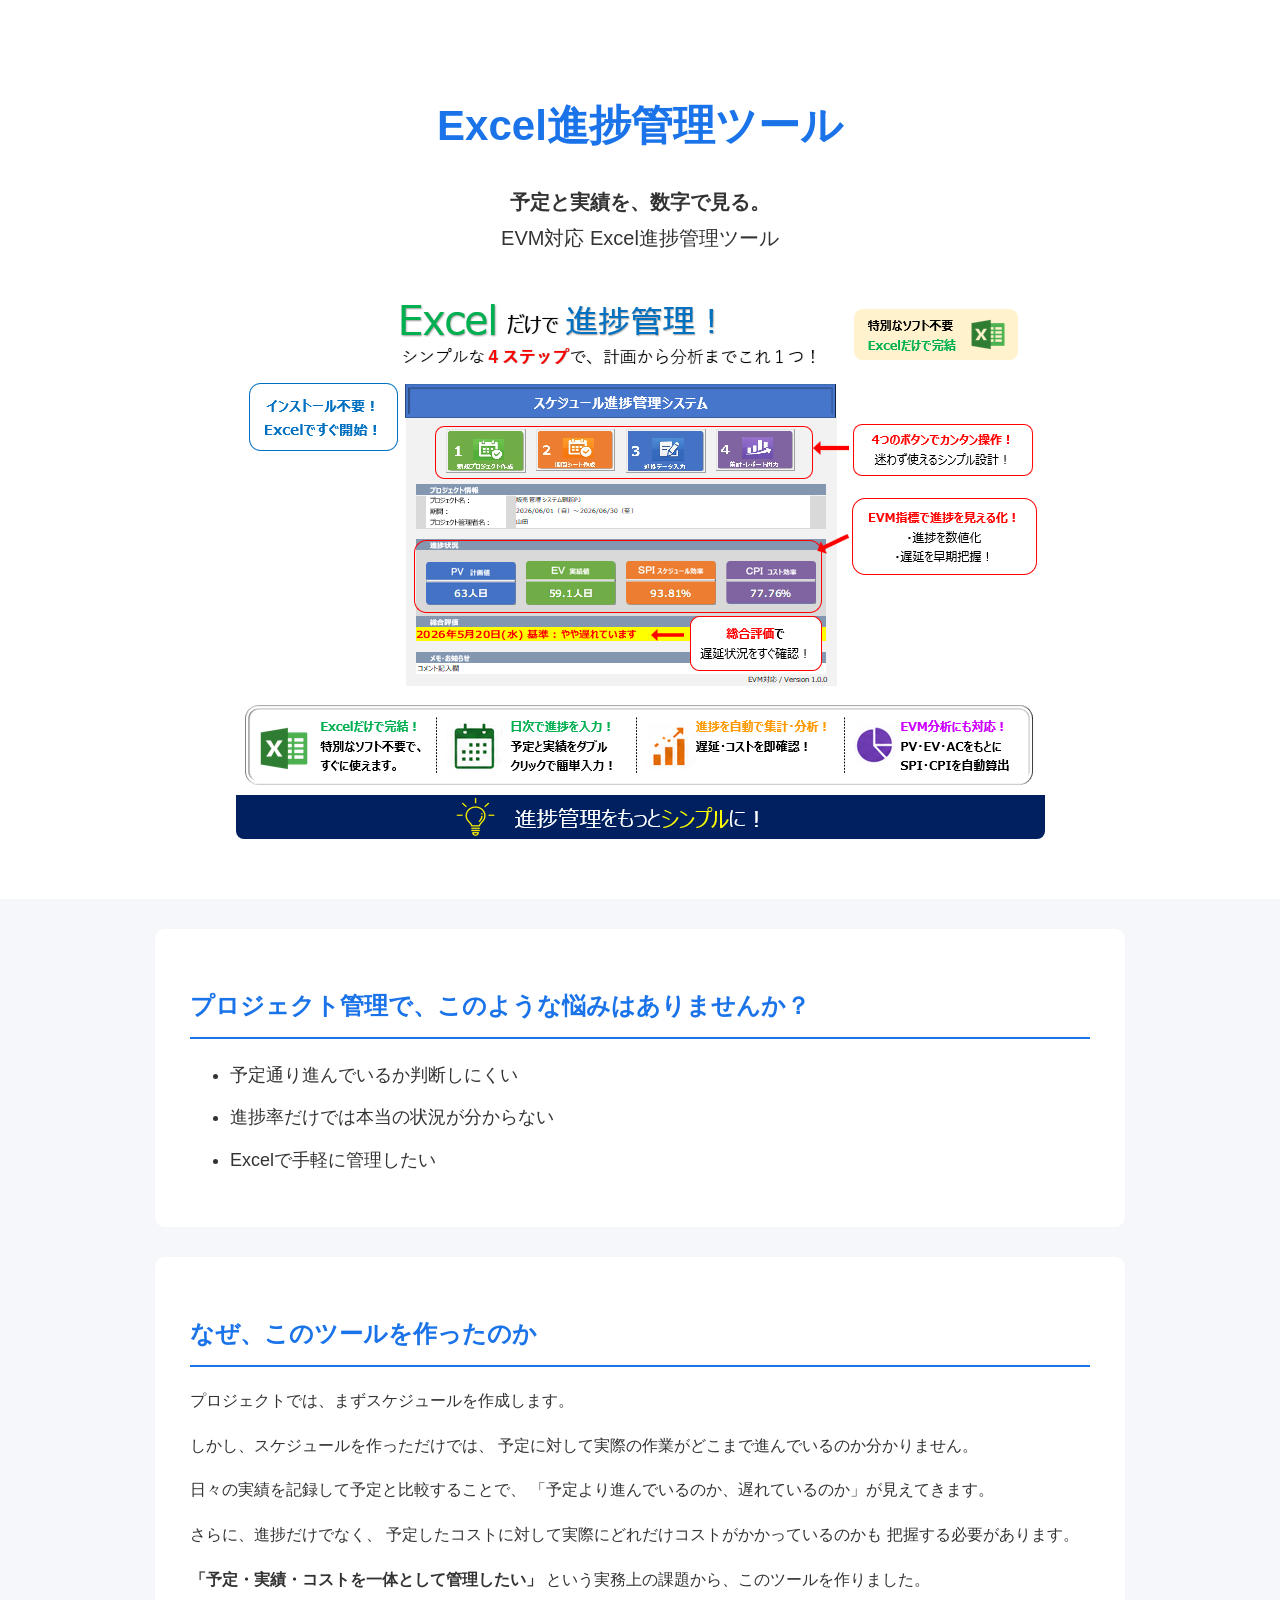
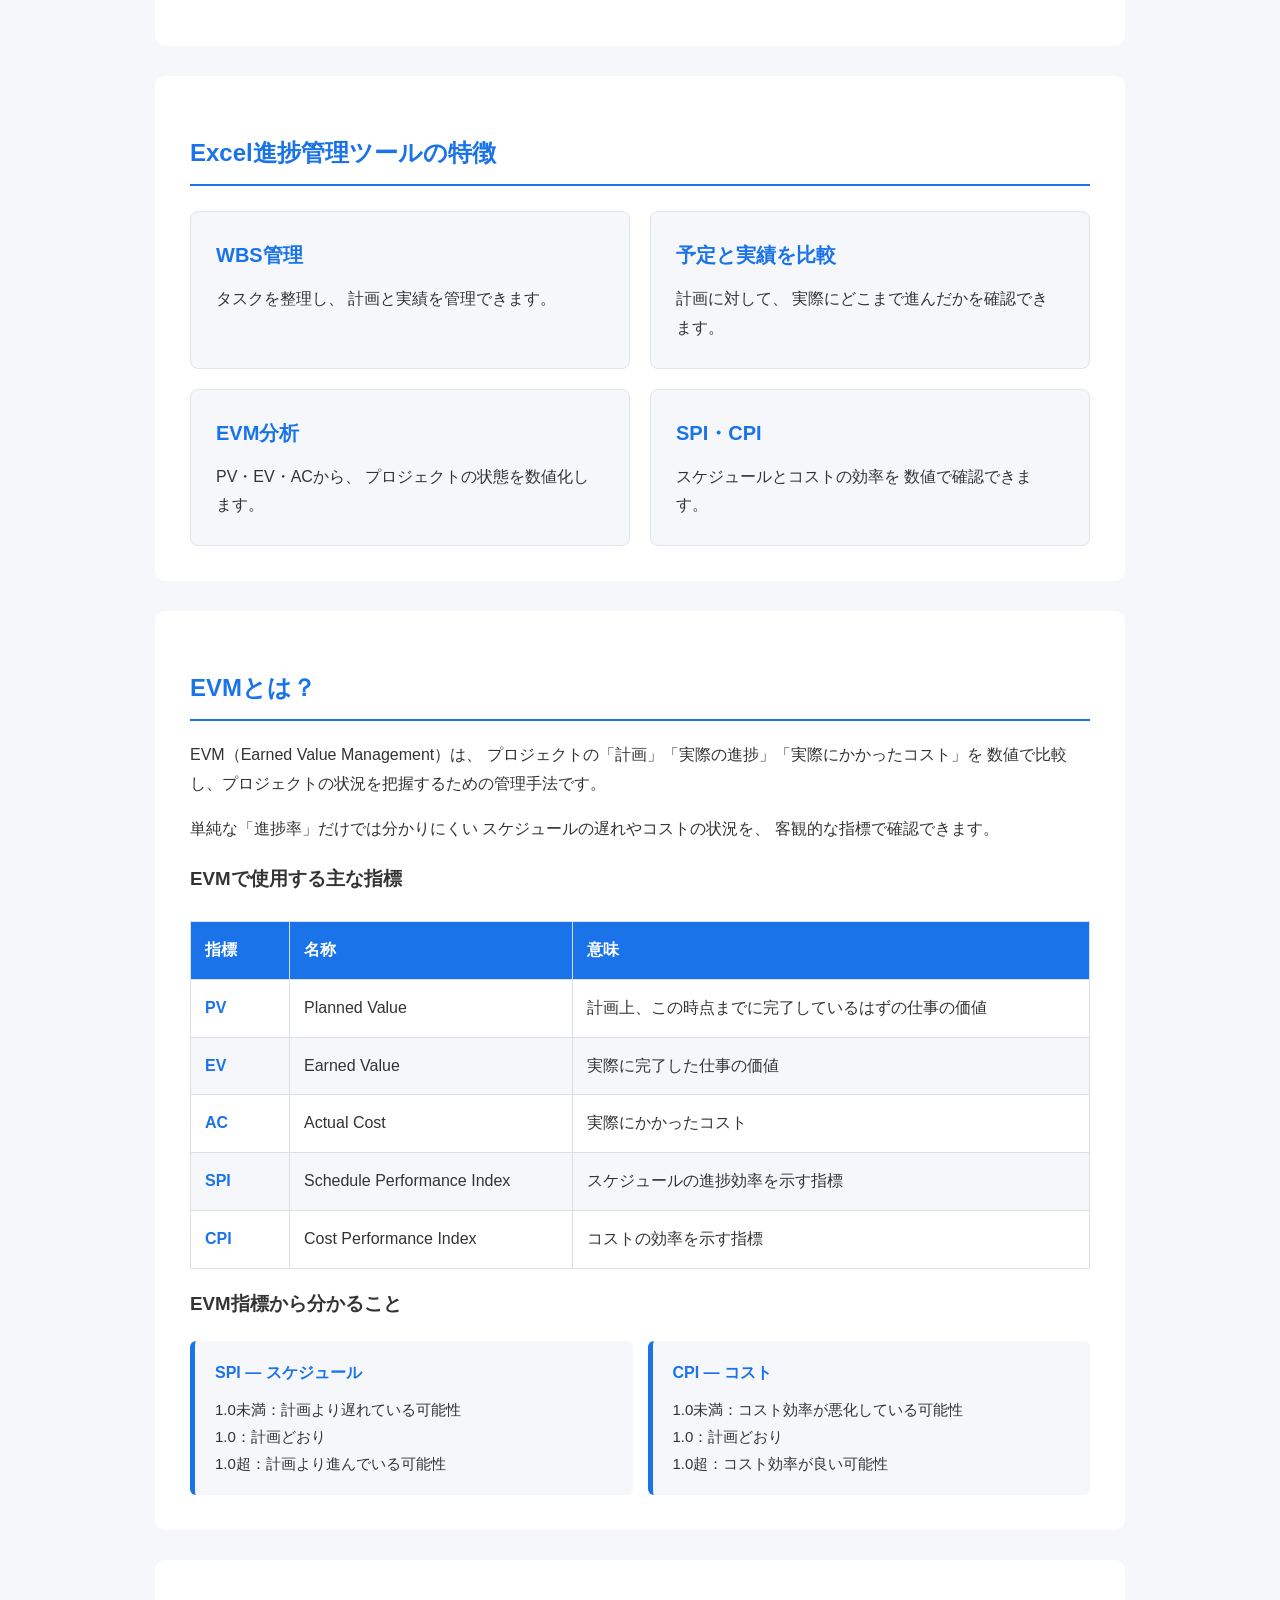
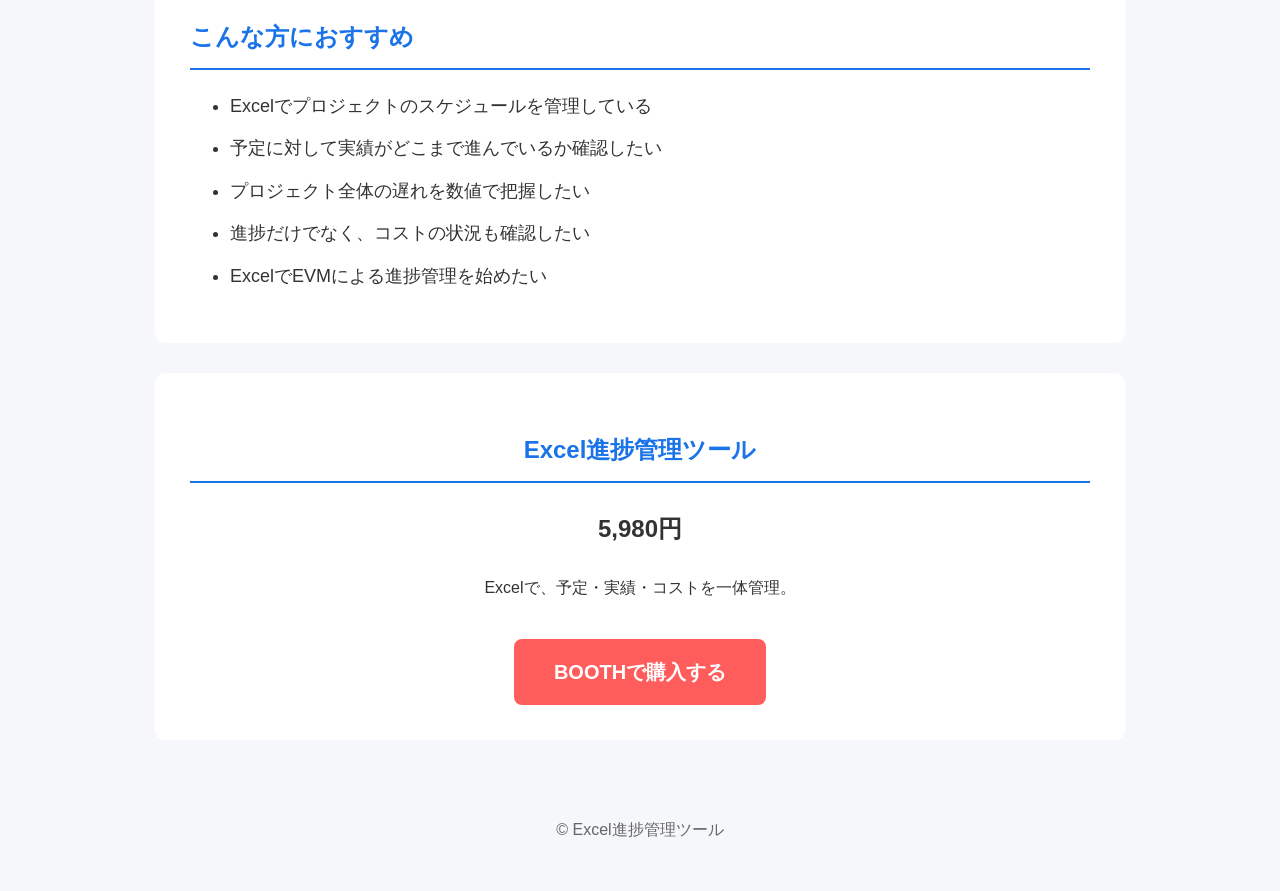
==== index.html @ 30d58d51 "販売ページの構成とデザインを整理" ====
<!DOCTYPE html>
<html lang="ja">

<head>
    <meta charset="UTF-8">
    <meta name="viewport" content="width=device-width, initial-scale=1.0">

    <title>
        Excel進捗管理ツール｜EVM対応スケジュール管理システム
    </title>

    <meta name="description" content="Excelで予定・実績・コストを管理できるEVM対応の進捗管理ツール。WBS、PV、EV、AC、SPI、CPIでプロジェクトの進捗とコストを数値化します。">


    <link rel="stylesheet" href="css/style.css">
</head>


<body>

    <header>
        <h1>Excel進捗管理ツール</h1>

        <p>
            <strong>予定と実績を、数字で見る。</strong><br>
            EVM対応 Excel進捗管理ツール
        </p>


        <img src="images/main.png" alt="Excel進捗管理ツールの画面">
    </header>


    <section>

        <h2>プロジェクト管理で、このような悩みはありませんか？</h2>

        <ul>
            <li>予定通り進んでいるか判断しにくい</li>
            <li>進捗率だけでは本当の状況が分からない</li>
            <li>Excelで手軽に管理したい</li>
        </ul>

    </section>

    <section>
        <h2>なぜ、このツールを作ったのか</h2>

        <p>
            プロジェクトでは、まずスケジュールを作成します。
        </p>

        <p>
            しかし、スケジュールを作っただけでは、
            予定に対して実際の作業がどこまで進んでいるのか分かりません。
        </p>

        <p>
            日々の実績を記録して予定と比較することで、
            「予定より進んでいるのか、遅れているのか」が見えてきます。
        </p>

        <p>
            さらに、進捗だけでなく、
            予定したコストに対して実際にどれだけコストがかかっているのかも
            把握する必要があります。
        </p>

        <p>
            <strong>
                「予定・実績・コストを一体として管理したい」
            </strong>
            という実務上の課題から、このツールを作りました。
        </p>
    </section>

    <section>

        <h2>Excel進捗管理ツールの特徴</h2>

        <div class="feature-cards">



            <div class="feature-card">
                <h3>WBS管理</h3>
                <p>
                    タスクを整理し、
                    計画と実績を管理できます。
                </p>
            </div>

            <div class="feature-card">
                <h3>予定と実績を比較</h3>
                <p>
                    計画に対して、
                    実際にどこまで進んだかを確認できます。
                </p>
            </div>

            <div class="feature-card">
                <h3>EVM分析</h3>
                <p>
                    PV・EV・ACから、
                    プロジェクトの状態を数値化します。
                </p>
            </div>

            <div class="feature-card">
                <h3>SPI・CPI</h3>
                <p>
                    スケジュールとコストの効率を
                    数値で確認できます。
                </p>
            </div>

        </div>

    </section>


    <section>

        <h2>EVMとは？</h2>

        <p>
            EVM（Earned Value Management）は、
            プロジェクトの「計画」「実際の進捗」「実際にかかったコスト」を
            数値で比較し、プロジェクトの状況を把握するための管理手法です。
        </p>

        <p>
            単純な「進捗率」だけでは分かりにくい
            スケジュールの遅れやコストの状況を、
            客観的な指標で確認できます。
        </p>


        <h3>EVMで使用する主な指標</h3>

        <table class="evm-table">

            <thead>
                <tr>
                    <th>指標</th>
                    <th>名称</th>
                    <th>意味</th>
                </tr>
            </thead>

            <tbody>

                <tr>
                    <td>PV</td>
                    <td>Planned Value</td>
                    <td>
                        計画上、この時点までに完了しているはずの仕事の価値
                    </td>
                </tr>

                <tr>
                    <td>EV</td>
                    <td>Earned Value</td>
                    <td>
                        実際に完了した仕事の価値
                    </td>
                </tr>

                <tr>
                    <td>AC</td>
                    <td>Actual Cost</td>
                    <td>
                        実際にかかったコスト
                    </td>
                </tr>

                <tr>
                    <td>SPI</td>
                    <td>Schedule Performance Index</td>
                    <td>
                        スケジュールの進捗効率を示す指標
                    </td>
                </tr>

                <tr>
                    <td>CPI</td>
                    <td>Cost Performance Index</td>
                    <td>
                        コストの効率を示す指標
                    </td>
                </tr>

            </tbody>

        </table>


        <h3>EVM指標から分かること</h3>

        <div class="evm-guide">

            <div class="evm-guide-item">
                <h4>SPI ― スケジュール</h4>
                <p>
                    1.0未満：計画より遅れている可能性<br>
                    1.0：計画どおり<br>
                    1.0超：計画より進んでいる可能性
                </p>
            </div>

            <div class="evm-guide-item">
                <h4>CPI ― コスト</h4>
                <p>
                    1.0未満：コスト効率が悪化している可能性<br>
                    1.0：計画どおり<br>
                    1.0超：コスト効率が良い可能性
                </p>
            </div>

        </div>



    </section>

    <section>
        <h2>こんな方におすすめ</h2>

        <ul>
            <li>Excelでプロジェクトのスケジュールを管理している</li>
            <li>予定に対して実績がどこまで進んでいるか確認したい</li>
            <li>プロジェクト全体の遅れを数値で把握したい</li>
            <li>進捗だけでなく、コストの状況も確認したい</li>
            <li>ExcelでEVMによる進捗管理を始めたい</li>
        </ul>
    </section>


    <section class="purchase">

        <h2>Excel進捗管理ツール</h2>

        <p class="price">
            5,980円
        </p>

        <p>
            Excelで、予定・実績・コストを一体管理。
        </p>

        <a href="https://booth.pm/ja/items/8526920" target="_blank" rel="noopener noreferrer" class="booth-button">
            BOOTHで購入する
        </a>

    </section>

    <footer>

        <p>
            © Excel進捗管理ツール
        </p>

    </footer>


</body>

</html>
---- css/style.css ----
body {
    font-family: "Meiryo", "Yu Gothic", sans-serif;
    line-height: 1.8;
    margin: 0;
    background-color: #f5f7fb;
    color: #333;
}


/* ヘッダー */
header {
    text-align: center;
    background-color: white;
    padding: 60px 20px;
    margin-bottom: 30px;
}


header h1 {
    font-size: 42px;
    color: #1a73e8;
    margin-bottom: 20px;
}


header p {
    font-size: 20px;
}


/* 各セクション */
section {
    background-color: white;
    max-width: 900px;
    margin: 30px auto;
    padding: 35px;
    border-radius: 10px;
}


/* 見出し */
h2 {
    color: #1a73e8;
    border-bottom: 2px solid #1a73e8;
    padding-bottom: 10px;
}


/* リスト */
li {
    margin-bottom: 10px;
    font-size: 18px;
}


/* フッター */
footer {
    text-align: center;
    padding: 30px;
    color: #666;
}


/* 購入エリア */

.purchase {
    text-align: center;
}


.price {
    font-size: 24px;
    font-weight: bold;
}


.booth-button {

    display: inline-block;

    margin-top: 20px;

    padding: 15px 40px;

    background-color: #ff5c5c;

    color: white;

    text-decoration: none;

    border-radius: 8px;

    font-size: 20px;

    font-weight: bold;

}


.booth-button:hover {

    opacity: 0.8;

}

/* 商品メイン画像 */
header img {
    display: block;
    max-width: 100%;
    height: auto;
    margin: 30px auto 0;
    border-radius: 8px;
}

/* 特徴カード */

.feature-cards {
    display: grid;
    grid-template-columns: repeat(2, 1fr);
    gap: 20px;
    margin-top: 25px;
}

.feature-card {
    background-color: #f5f7fb;
    padding: 25px;
    border-radius: 8px;
    border: 1px solid #e0e5ed;
}

.feature-card h3 {
    color: #1a73e8;
    margin-top: 0;
    margin-bottom: 12px;
    font-size: 20px;
}

.feature-card p {
    margin: 0;
    font-size: 16px;
}


/* スマートフォン対応 */

@media (max-width: 600px) {

    .feature-cards {
        grid-template-columns: 1fr;
    }

}

/* EVM指標表 */

.evm-table {
    width: 100%;
    border-collapse: collapse;
    margin-top: 25px;
    font-size: 16px;
}

.evm-table th,
.evm-table td {
    border: 1px solid #d9dee7;
    padding: 14px;
    text-align: left;
}

.evm-table th {
    background-color: #1a73e8;
    color: white;
    font-weight: bold;
}

.evm-table td:first-child {
    font-weight: bold;
    color: #1a73e8;
    width: 70px;
}

.evm-table tr:nth-child(even) {
    background-color: #f5f7fb;
}


/* スマートフォン対応 */

@media (max-width: 600px) {

    .evm-table {
        font-size: 14px;
    }

    .evm-table th,
    .evm-table td {
        padding: 10px;
    }

}

/* EVM指標の判断ガイド */

.evm-guide {
    display: grid;
    grid-template-columns: repeat(2, 1fr);
    gap: 15px;
    margin-top: 20px;
}

.evm-guide-item {
    background-color: #f5f7fb;
    border-left: 5px solid #1a73e8;
    padding: 18px 20px;
    border-radius: 6px;
}

.evm-guide-item h4 {
    margin-top: 0;
    margin-bottom: 8px;
    color: #1a73e8;
}

.evm-guide-item p {
    margin: 0;
    font-size: 15px;
}


/* スマートフォン対応 */

@media (max-width: 600px) {

    .evm-guide {
        grid-template-columns: 1fr;
    }

}
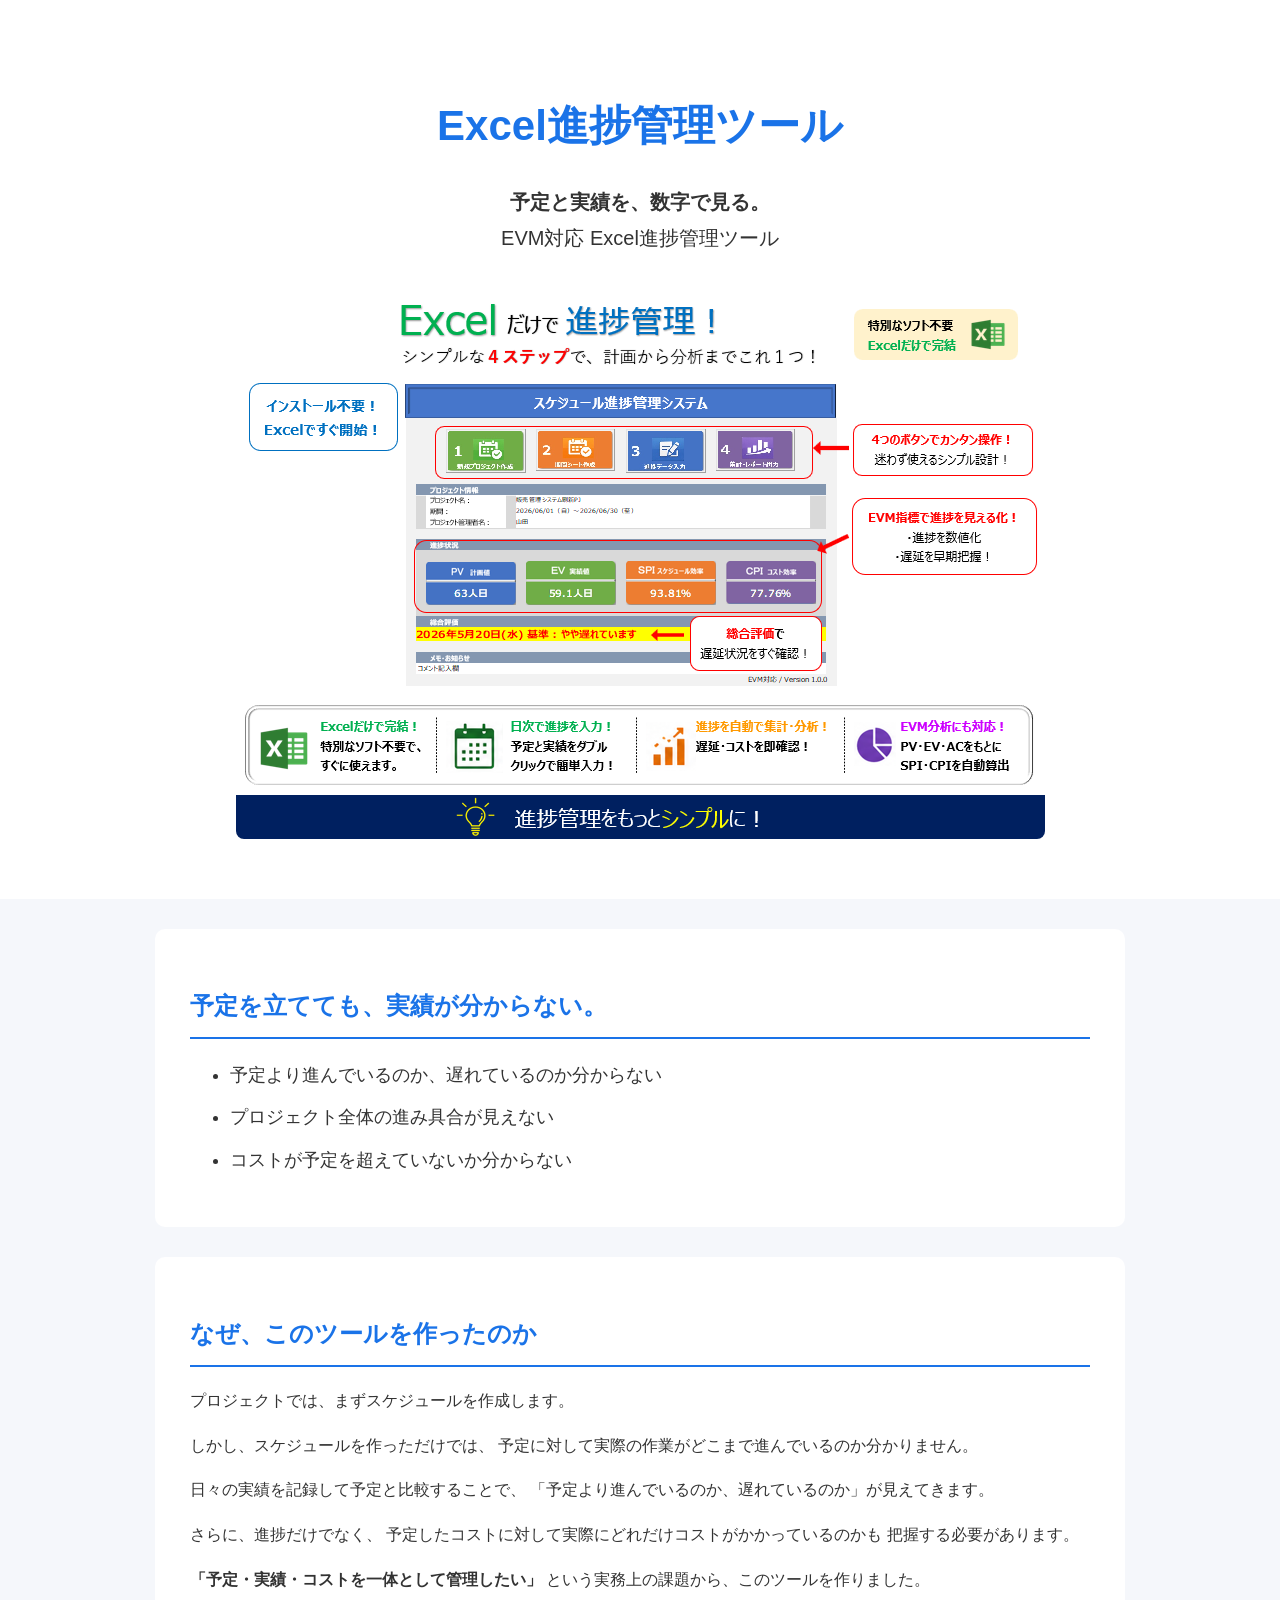
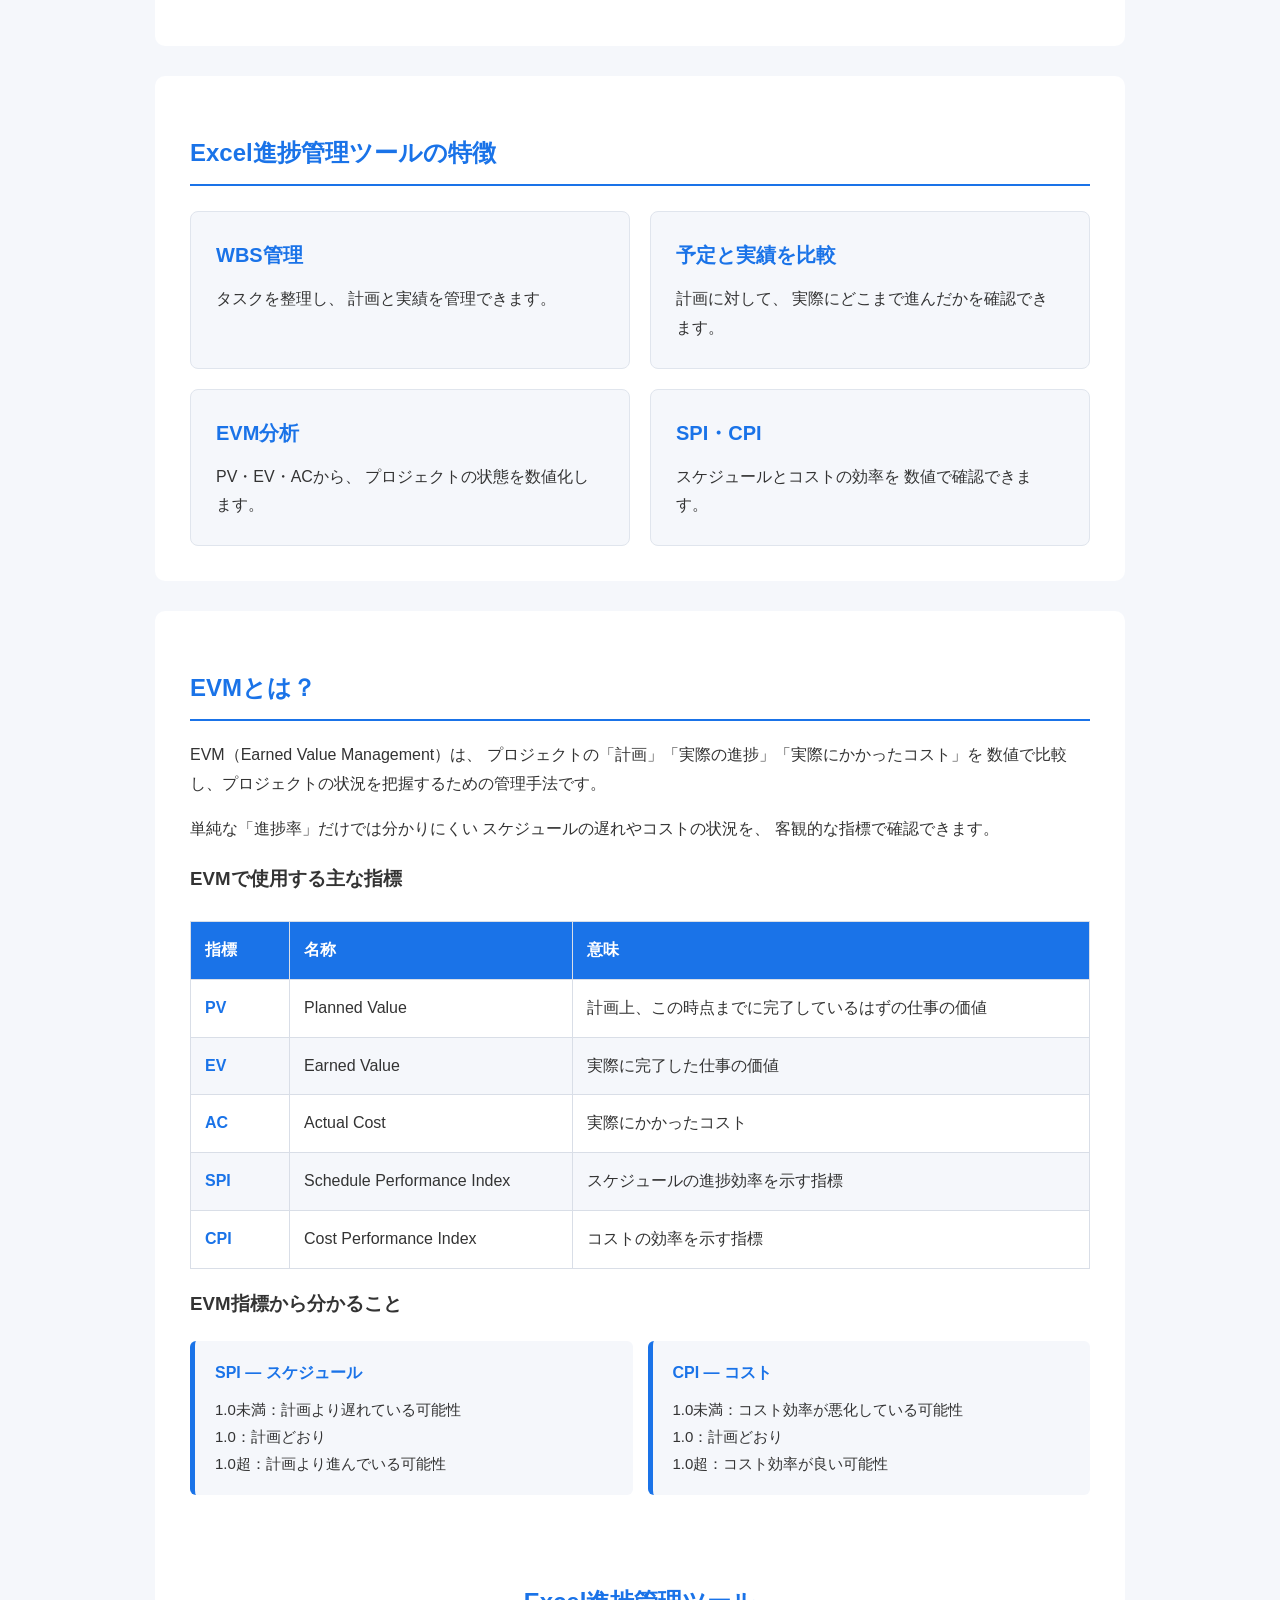
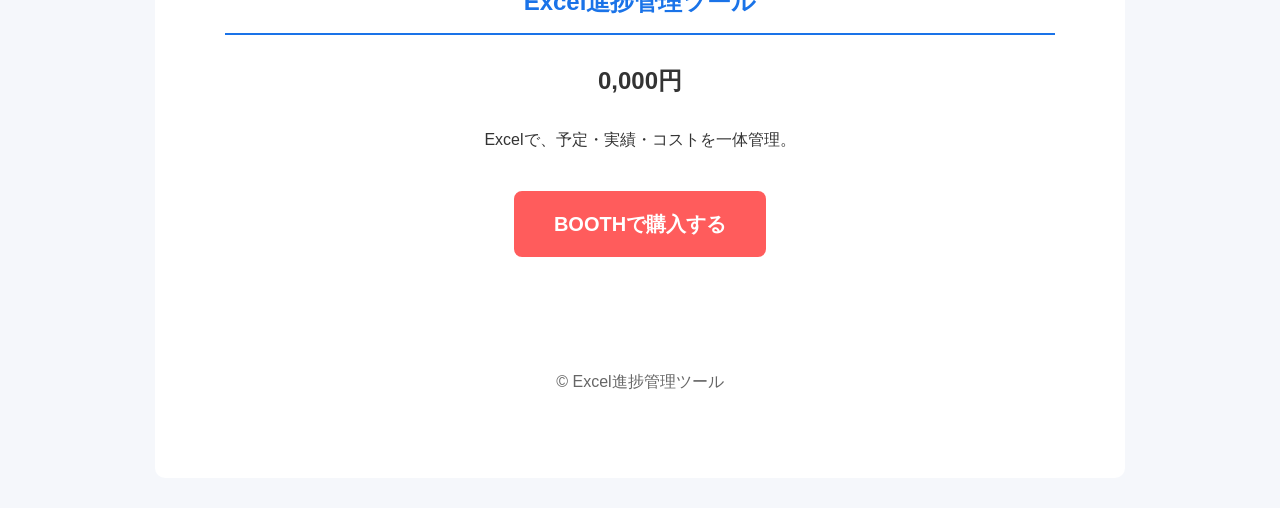
==== commit 73f033bc: "販売ページの訴求内容を整理" ====
--- a/index.html
+++ b/index.html
@@ -33,13 +33,13 @@
 
     <section>
 
-        <h2>プロジェクト管理で、このような悩みはありませんか？</h2>
-
-        <ul>
-            <li>予定通り進んでいるか判断しにくい</li>
-            <li>進捗率だけでは本当の状況が分からない</li>
-            <li>Excelで手軽に管理したい</li>
-        </ul>
+    <h2>予定を立てても、実績が分からない。</h2>
+
+    <ul>
+        <li>予定より進んでいるのか、遅れているのか分からない</li>
+        <li>プロジェクト全体の進み具合が見えない</li>
+        <li>コストが予定を超えていないか分からない</li>
+    </ul>        
 
     </section>
 
@@ -220,28 +220,12 @@
         </div>
 
 
-
-    </section>
-
-    <section>
-        <h2>こんな方におすすめ</h2>
-
-        <ul>
-            <li>Excelでプロジェクトのスケジュールを管理している</li>
-            <li>予定に対して実績がどこまで進んでいるか確認したい</li>
-            <li>プロジェクト全体の遅れを数値で把握したい</li>
-            <li>進捗だけでなく、コストの状況も確認したい</li>
-            <li>ExcelでEVMによる進捗管理を始めたい</li>
-        </ul>
-    </section>
-
-
     <section class="purchase">
 
         <h2>Excel進捗管理ツール</h2>
 
         <p class="price">
-            5,980円
+            0,000円
         </p>
 
         <p>
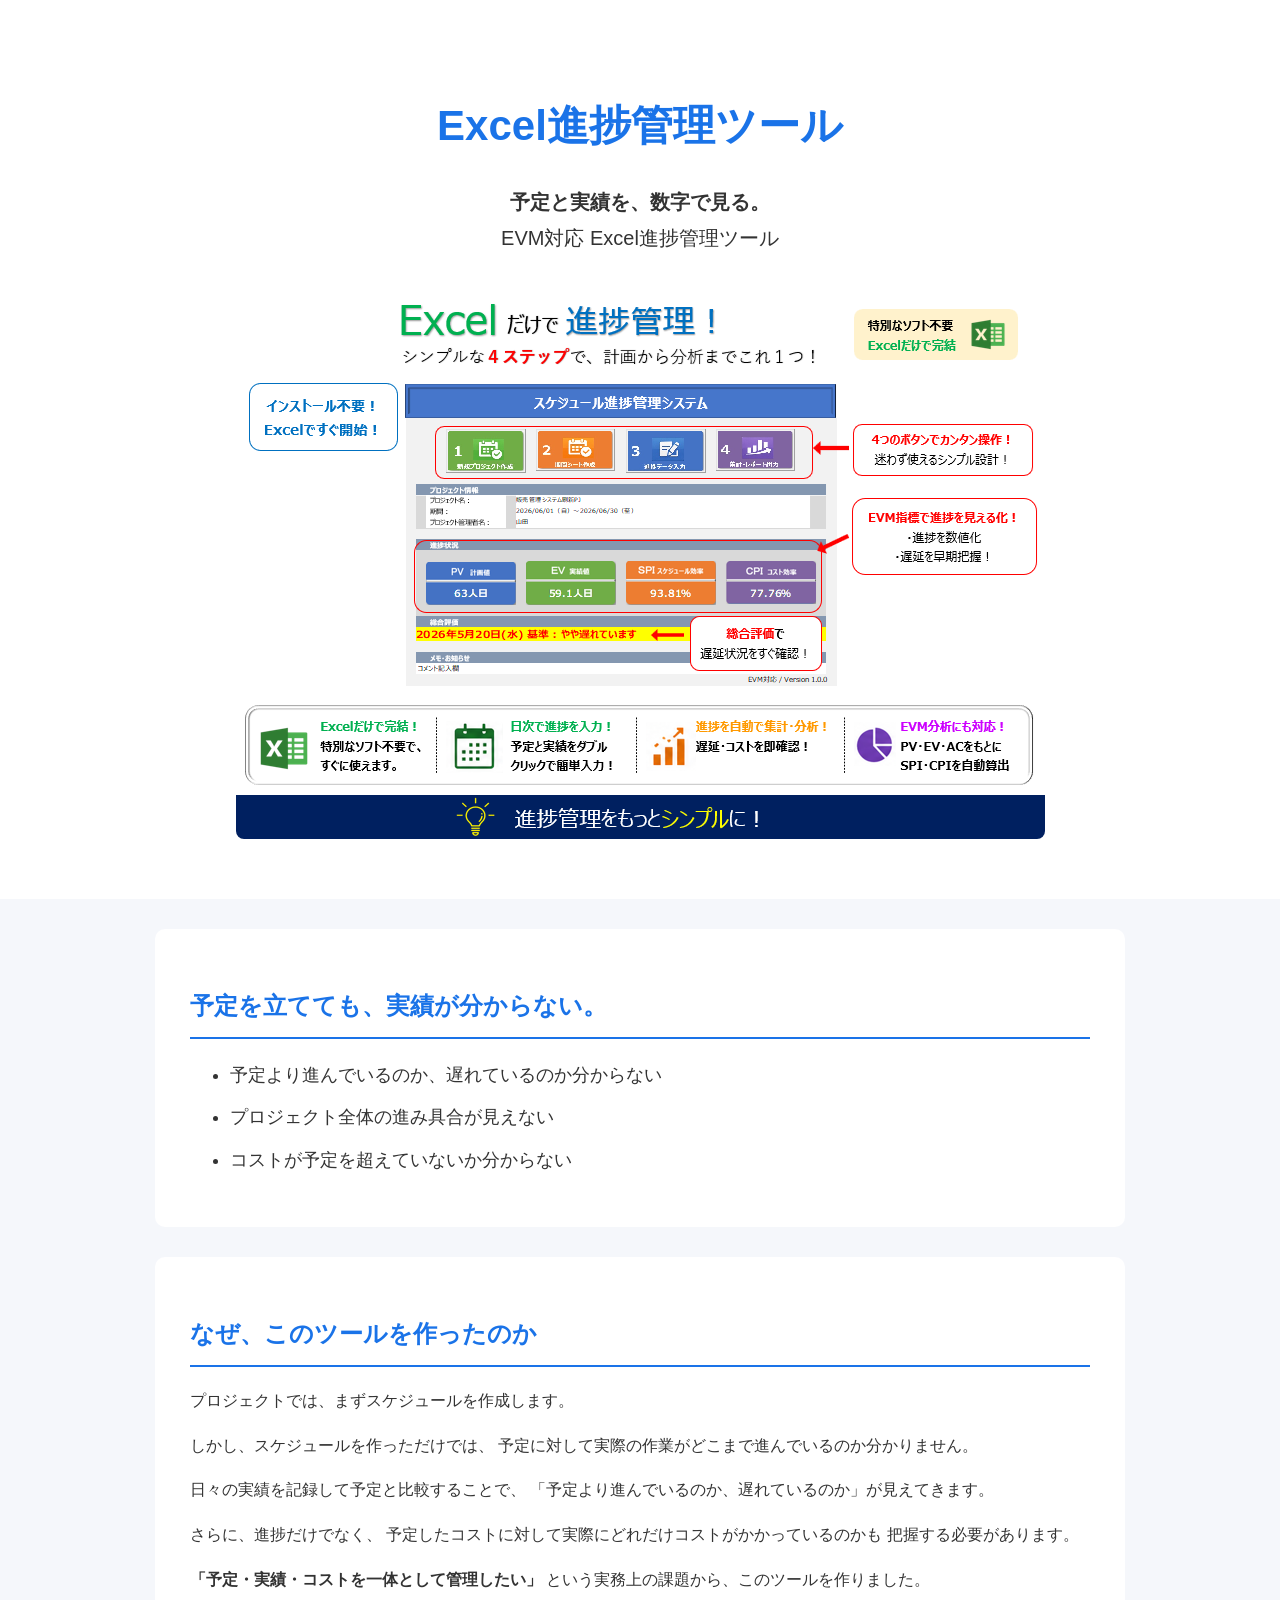
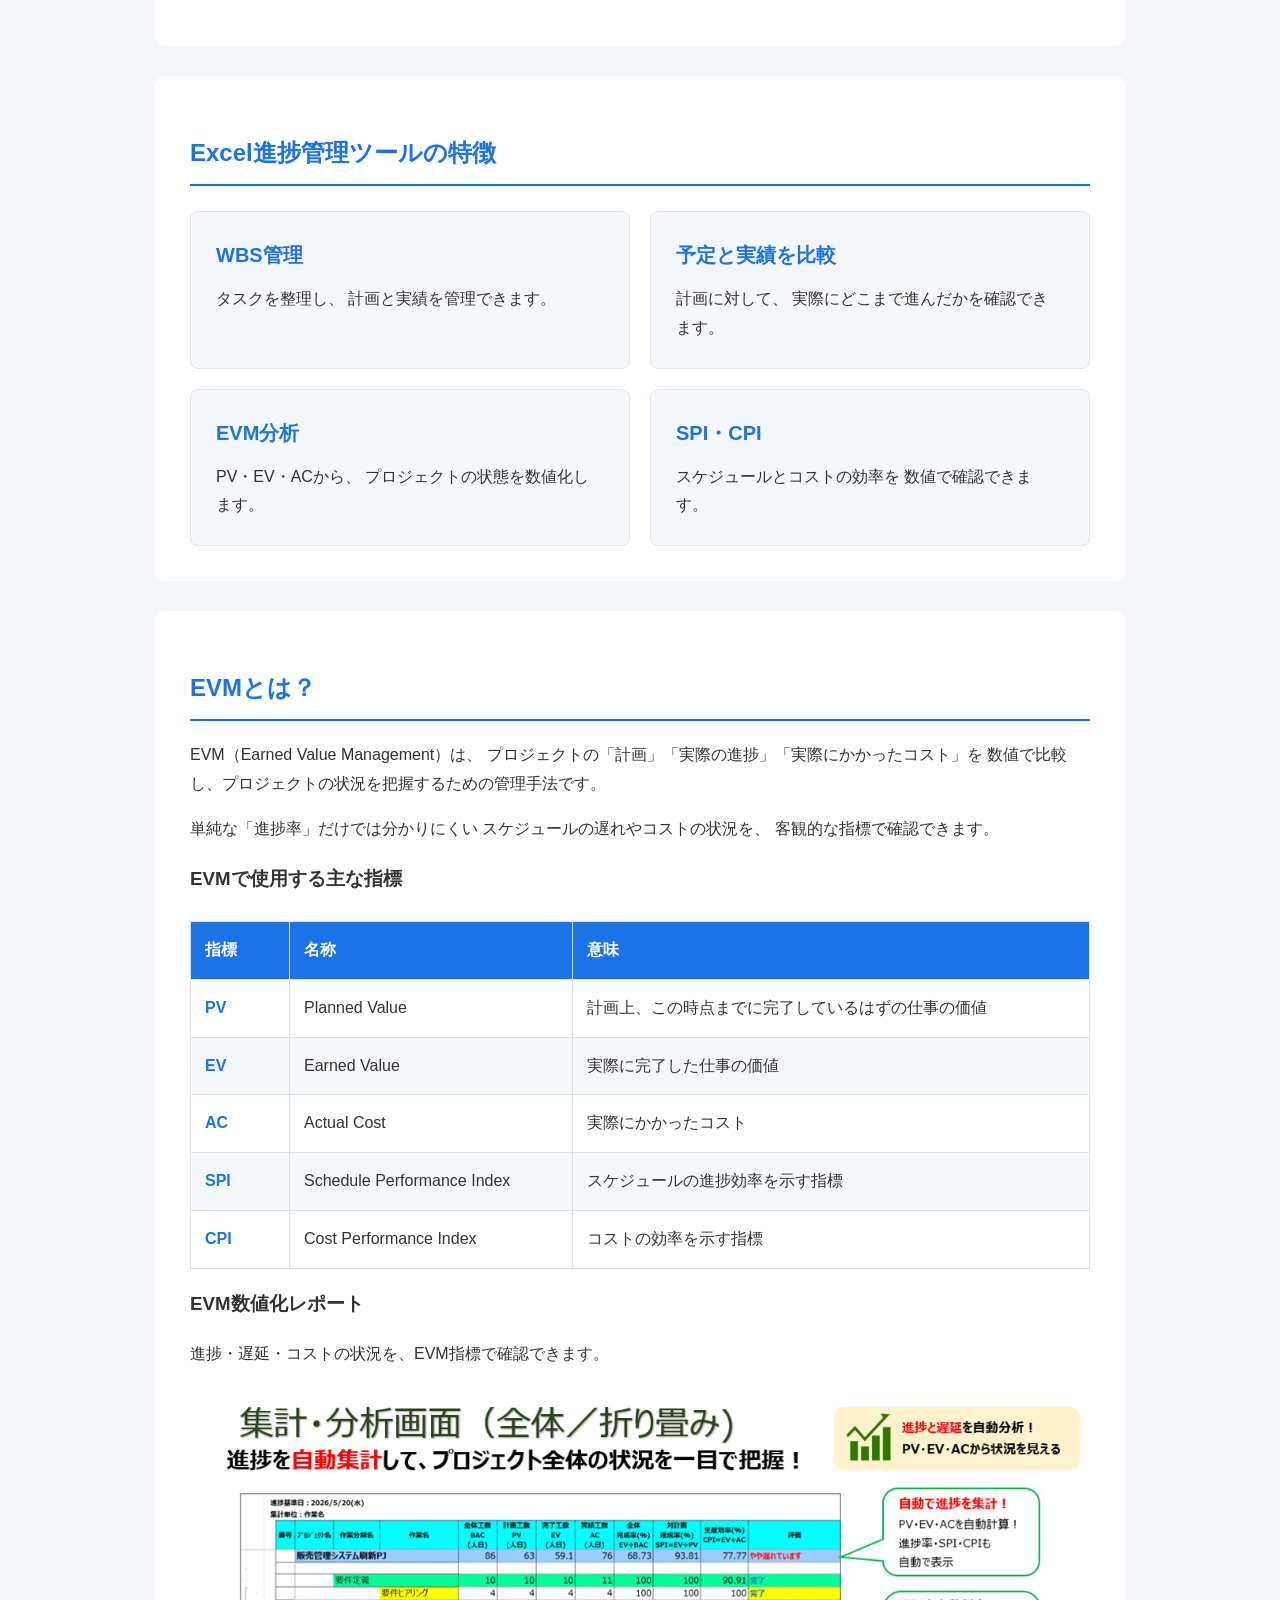
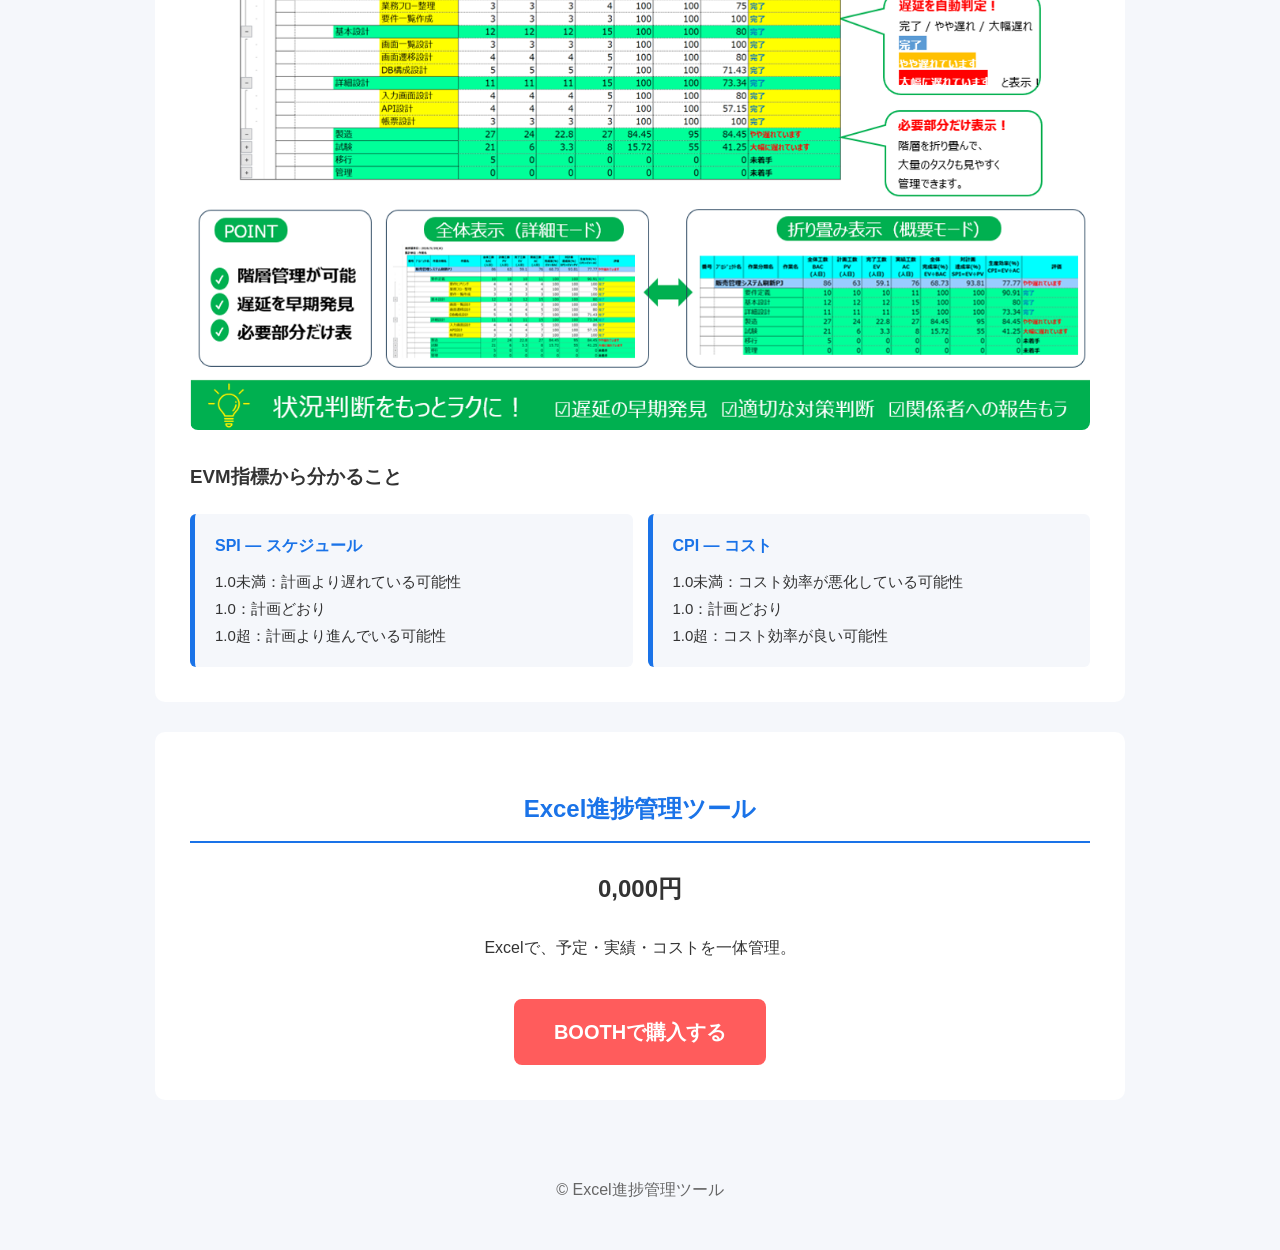
==== commit 9d0e95d9: "EVM数値化レポート画像を追加" ====
--- a/index.html
+++ b/index.html
@@ -33,13 +33,13 @@
 
     <section>
 
-    <h2>予定を立てても、実績が分からない。</h2>
-
-    <ul>
-        <li>予定より進んでいるのか、遅れているのか分からない</li>
-        <li>プロジェクト全体の進み具合が見えない</li>
-        <li>コストが予定を超えていないか分からない</li>
-    </ul>        
+        <h2>予定を立てても、実績が分からない。</h2>
+
+        <ul>
+            <li>予定より進んでいるのか、遅れているのか分からない</li>
+            <li>プロジェクト全体の進み具合が見えない</li>
+            <li>コストが予定を超えていないか分からない</li>
+        </ul>
 
     </section>
 
@@ -194,8 +194,16 @@
 
         </table>
 
+        <h3>EVM数値化レポート</h3>
+
+        <p>
+            進捗・遅延・コストの状況を、EVM指標で確認できます。
+        </p>
+
+        <img class="evm-report-image" src="images/evm-report-guide.png" alt="EVM数値化レポートの集計・分析画面">
 
         <h3>EVM指標から分かること</h3>
+
 
         <div class="evm-guide">
 
@@ -219,6 +227,7 @@
 
         </div>
 
+    </section>
 
     <section class="purchase">
 
--- a/css/style.css
+++ b/css/style.css
@@ -237,3 +237,10 @@
 
 }
 
+.evm-report-image {
+    display: block;
+    max-width: 100%;
+    height: auto;
+    margin: 30px auto;
+    border-radius: 8px;
+}
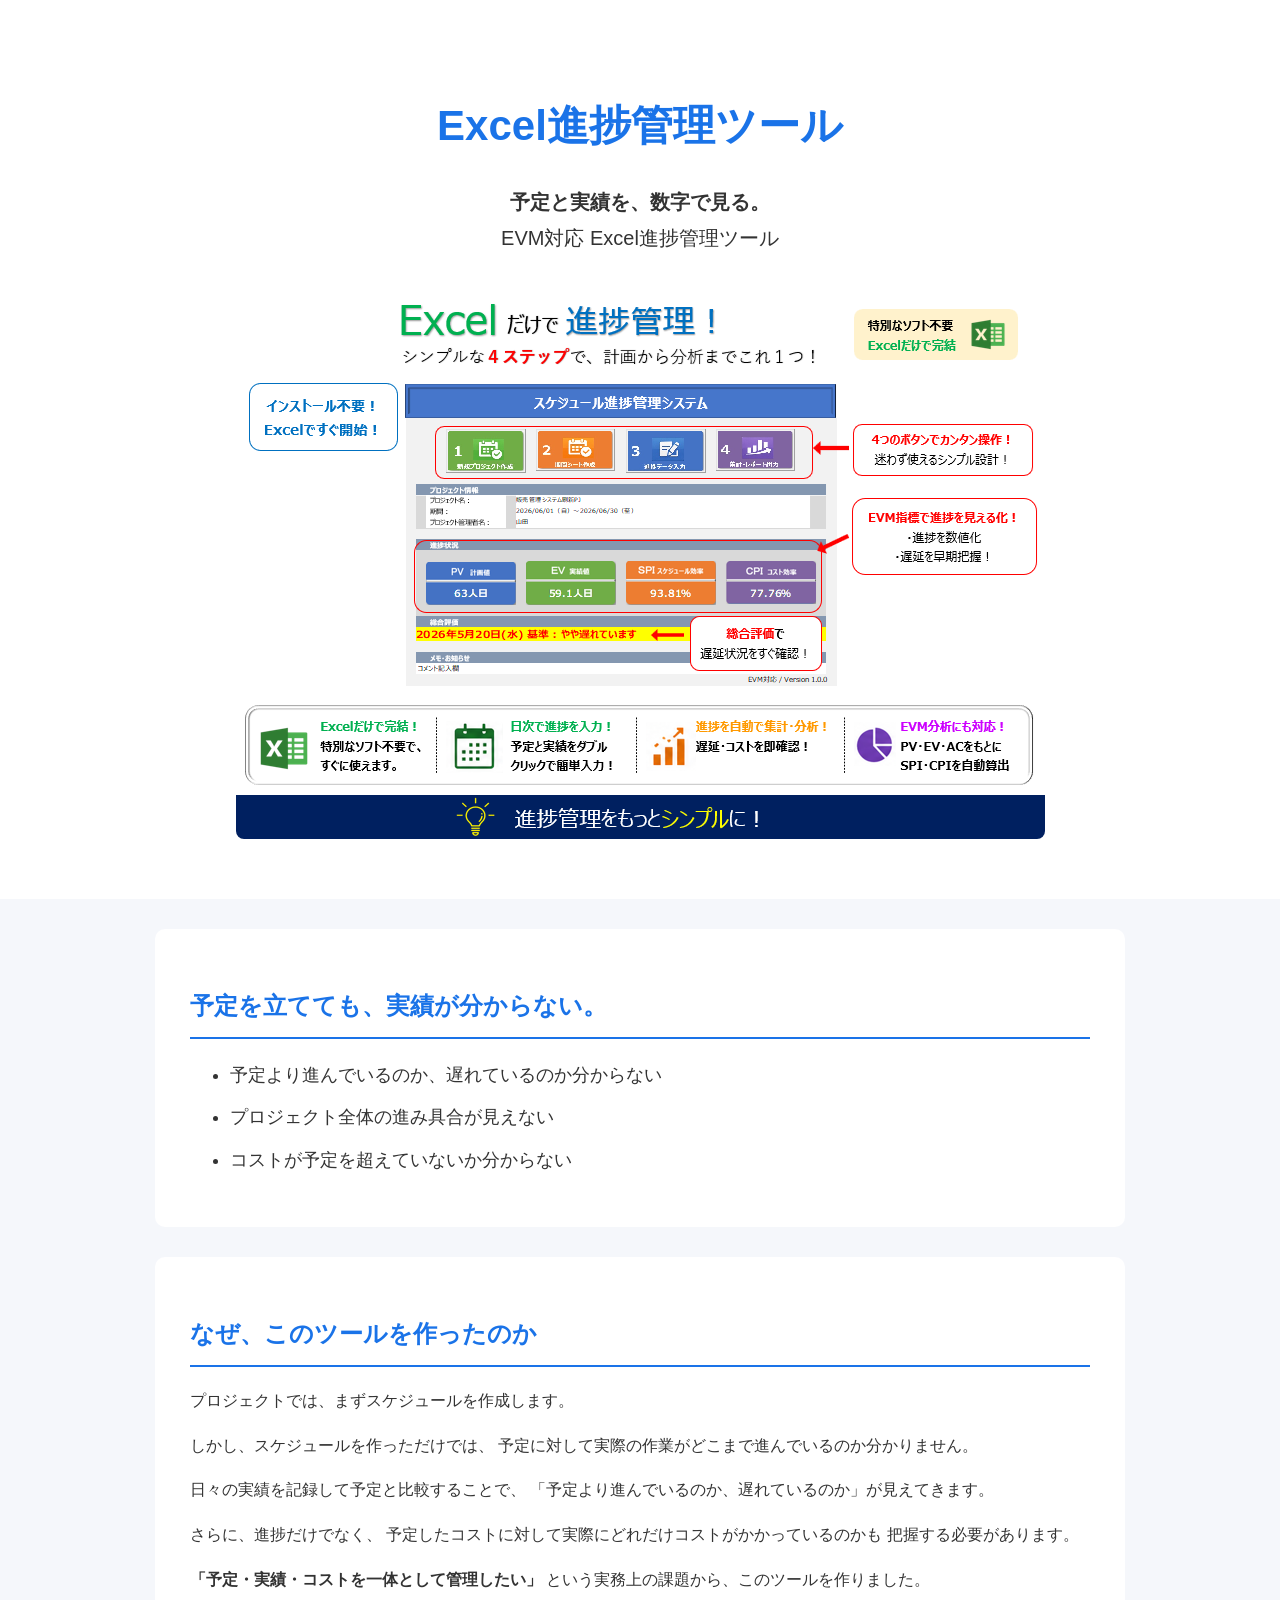
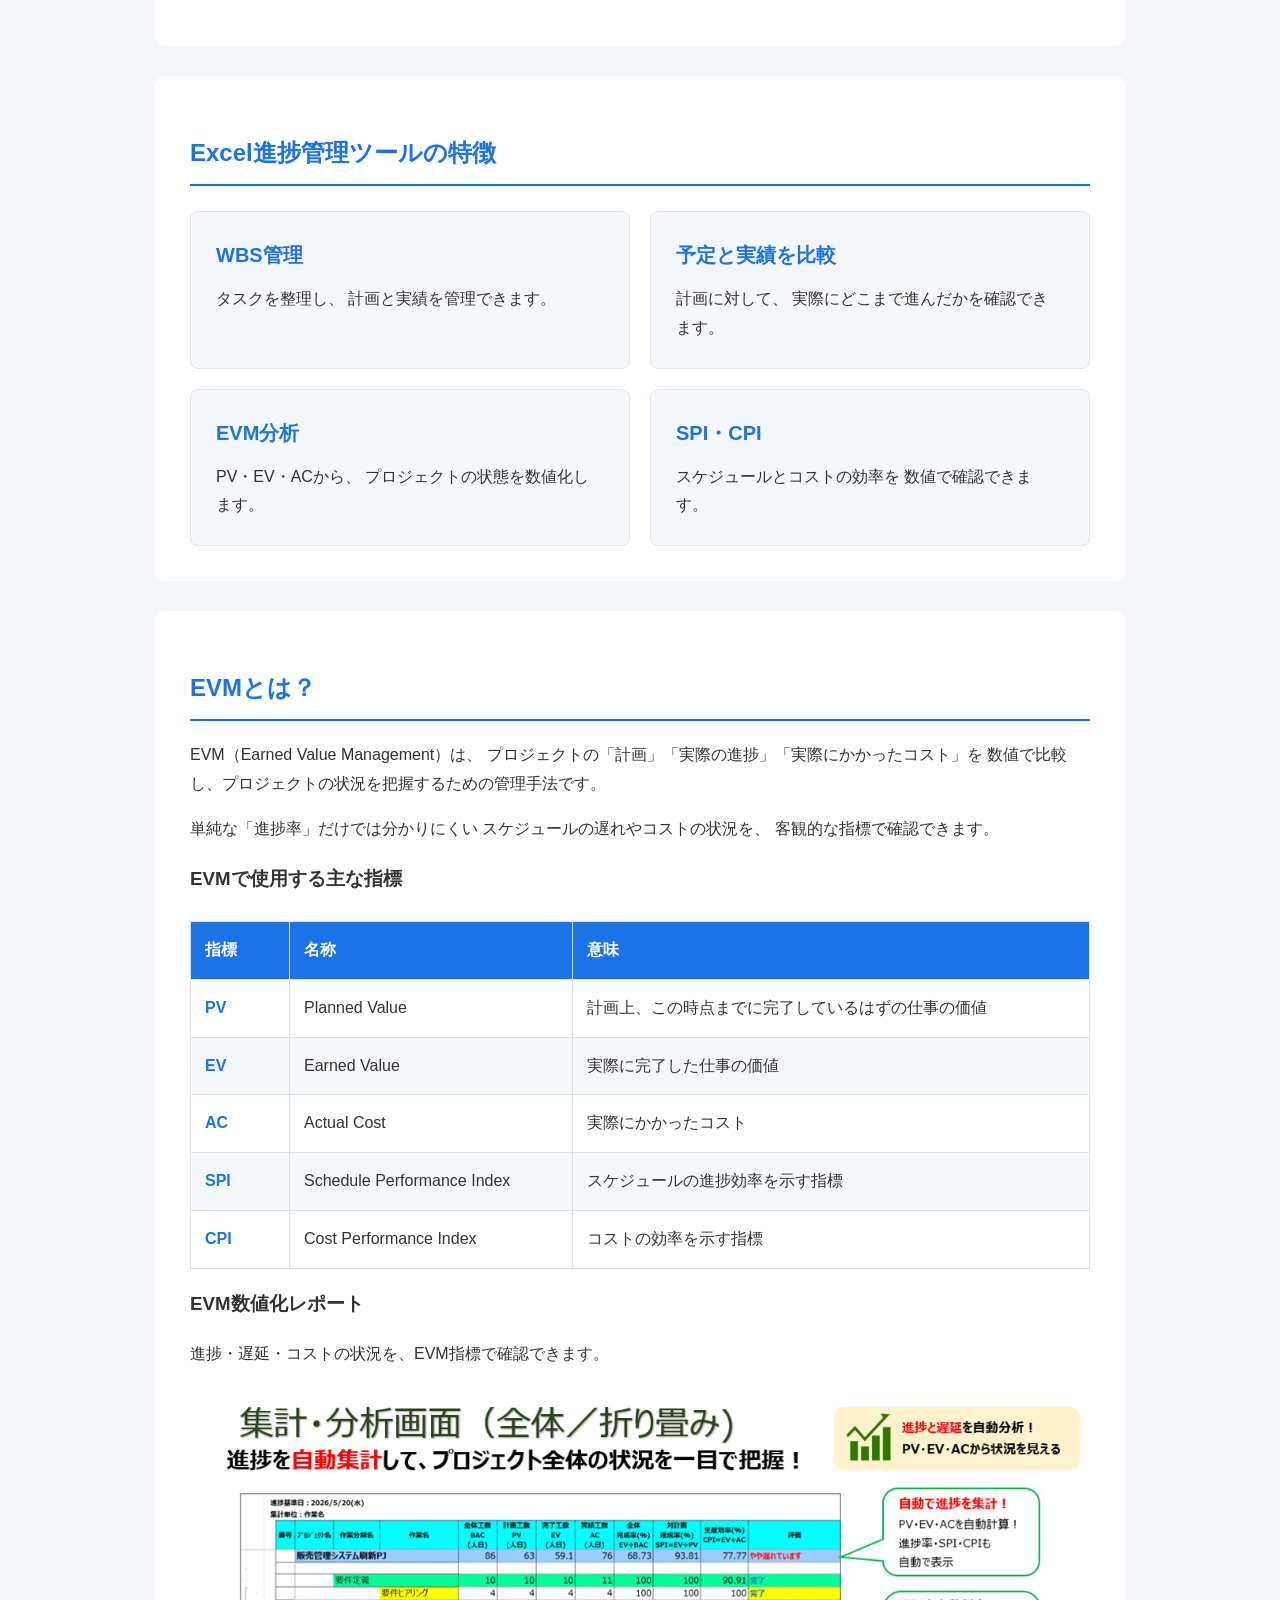
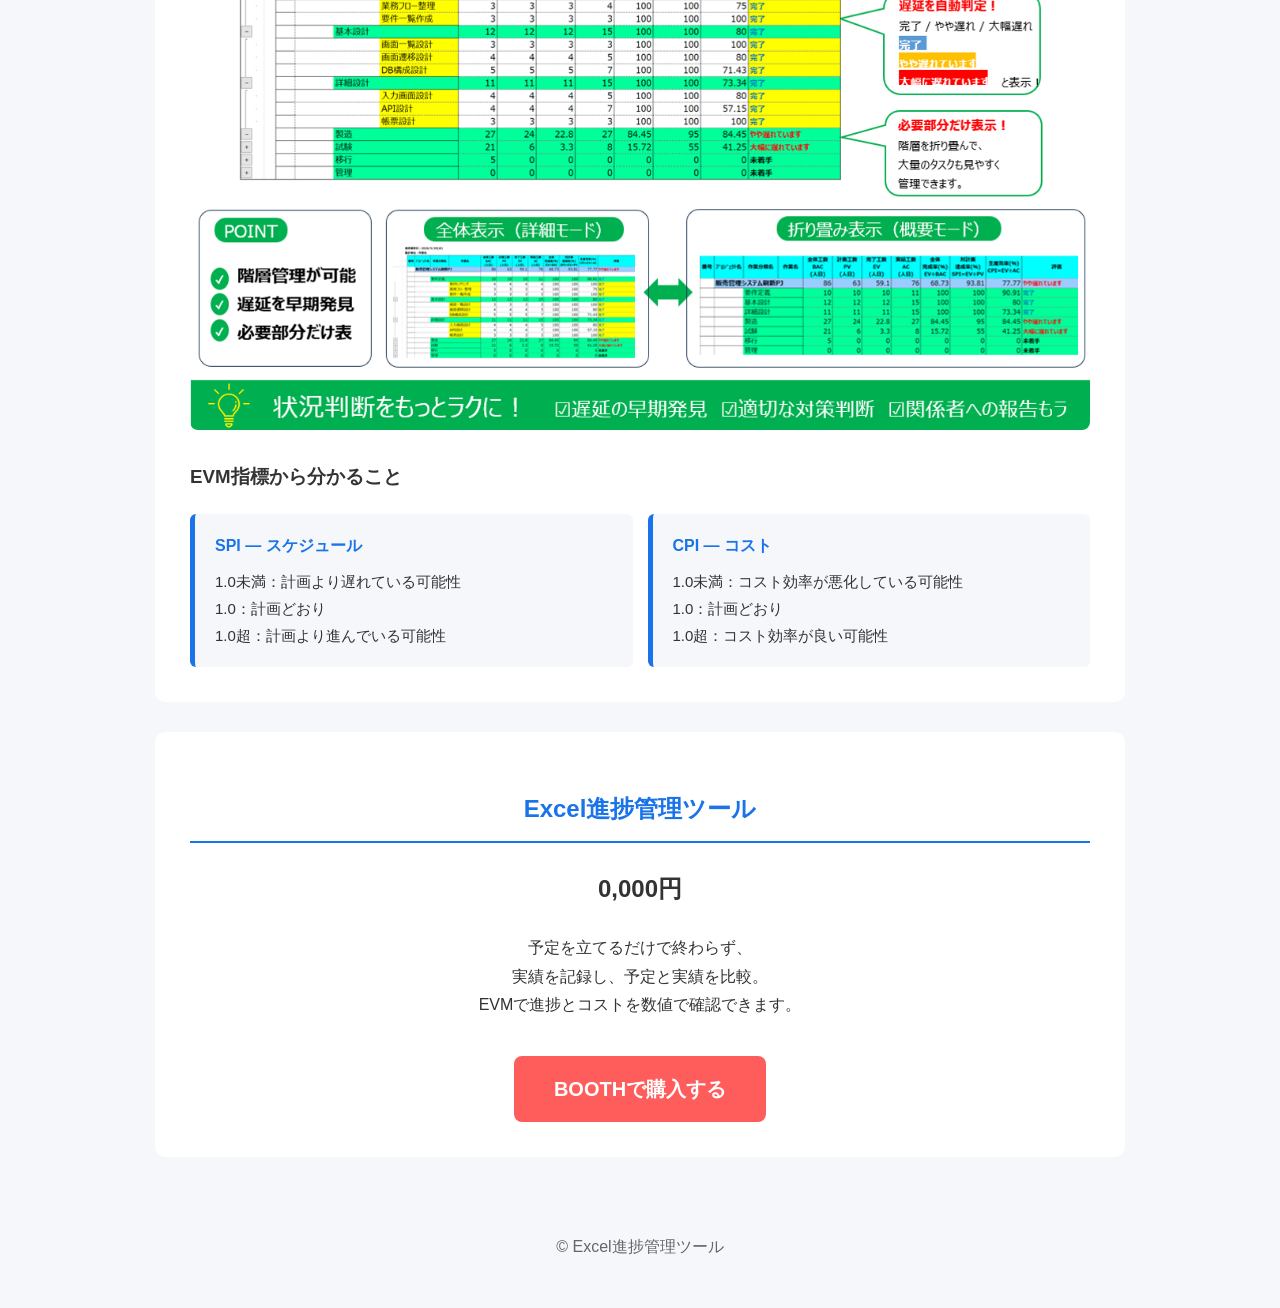
==== commit 796c14e4: "購入セクションの説明を改善" ====
--- a/index.html
+++ b/index.html
@@ -238,7 +238,9 @@
         </p>
 
         <p>
-            Excelで、予定・実績・コストを一体管理。
+            予定を立てるだけで終わらず、<br>
+            実績を記録し、予定と実績を比較。<br>
+            EVMで進捗とコストを数値で確認できます。
         </p>
 
         <a href="https://booth.pm/ja/items/8526920" target="_blank" rel="noopener noreferrer" class="booth-button">
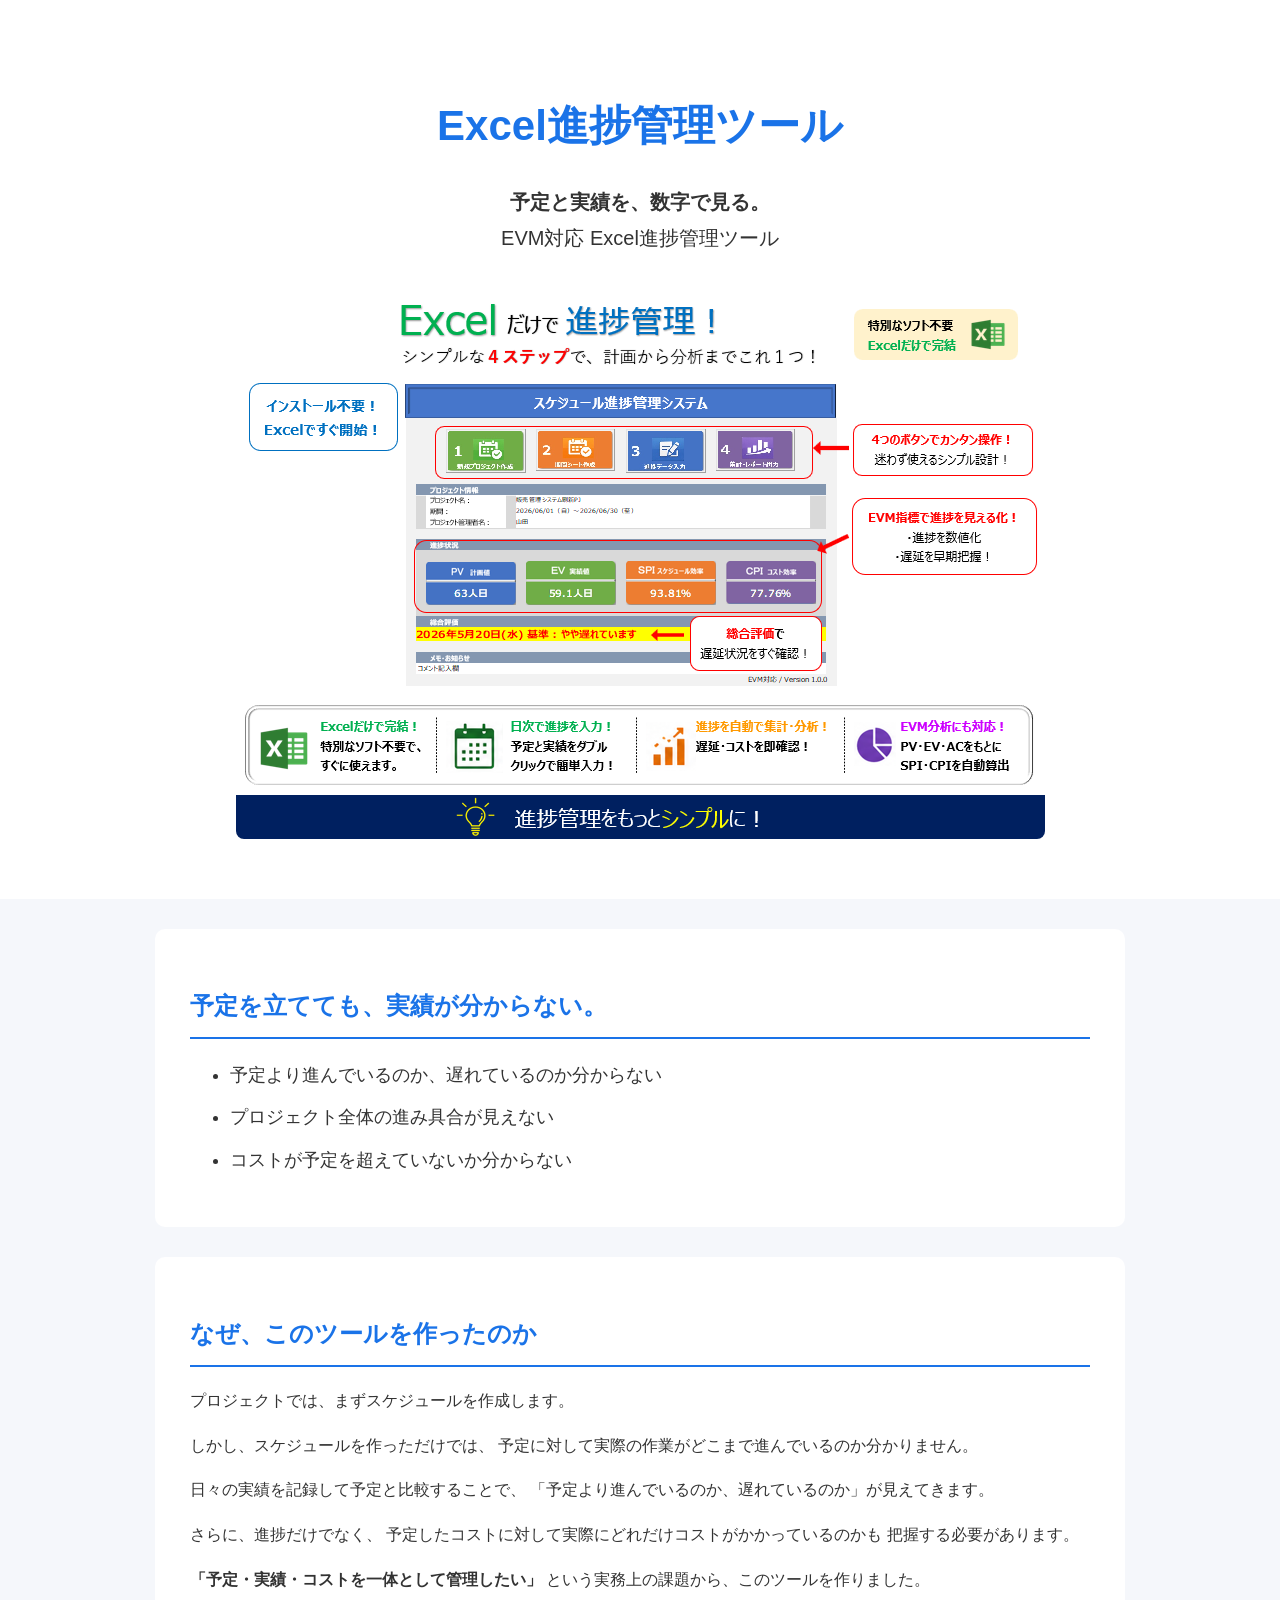
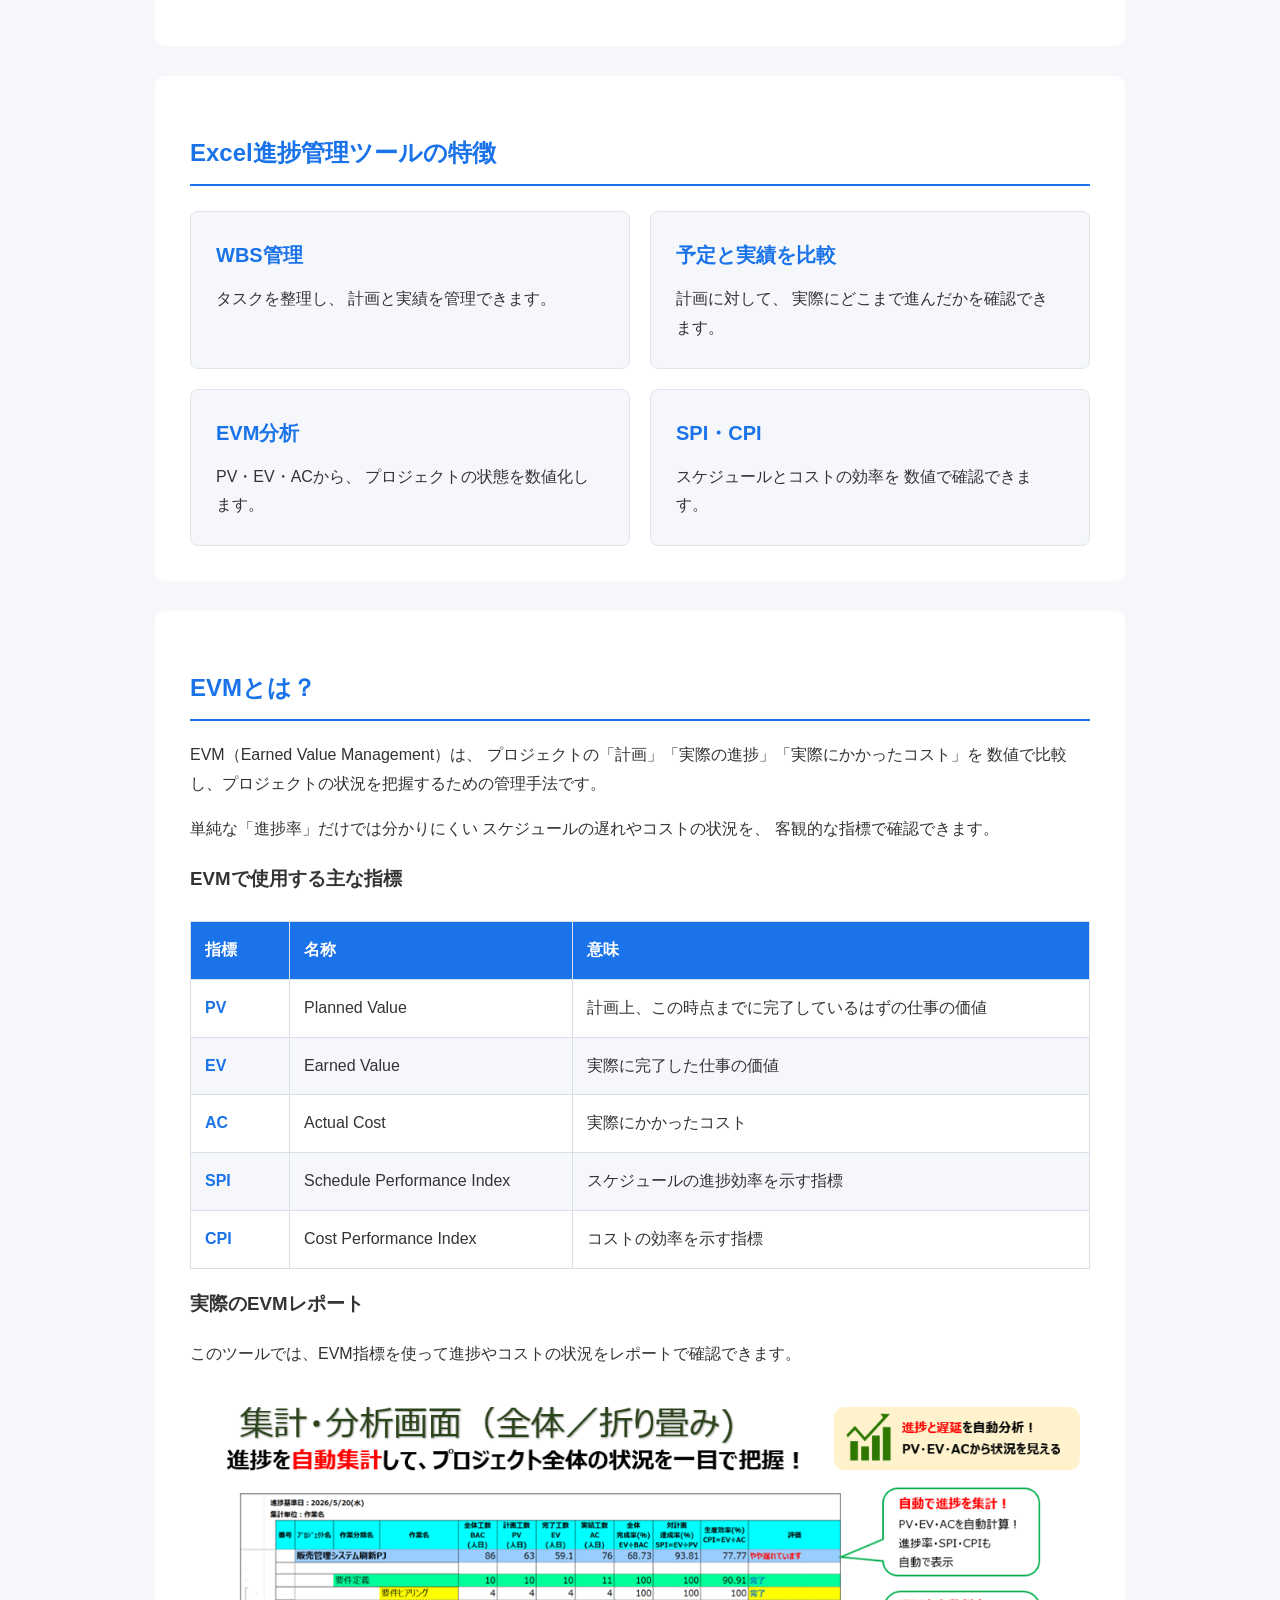
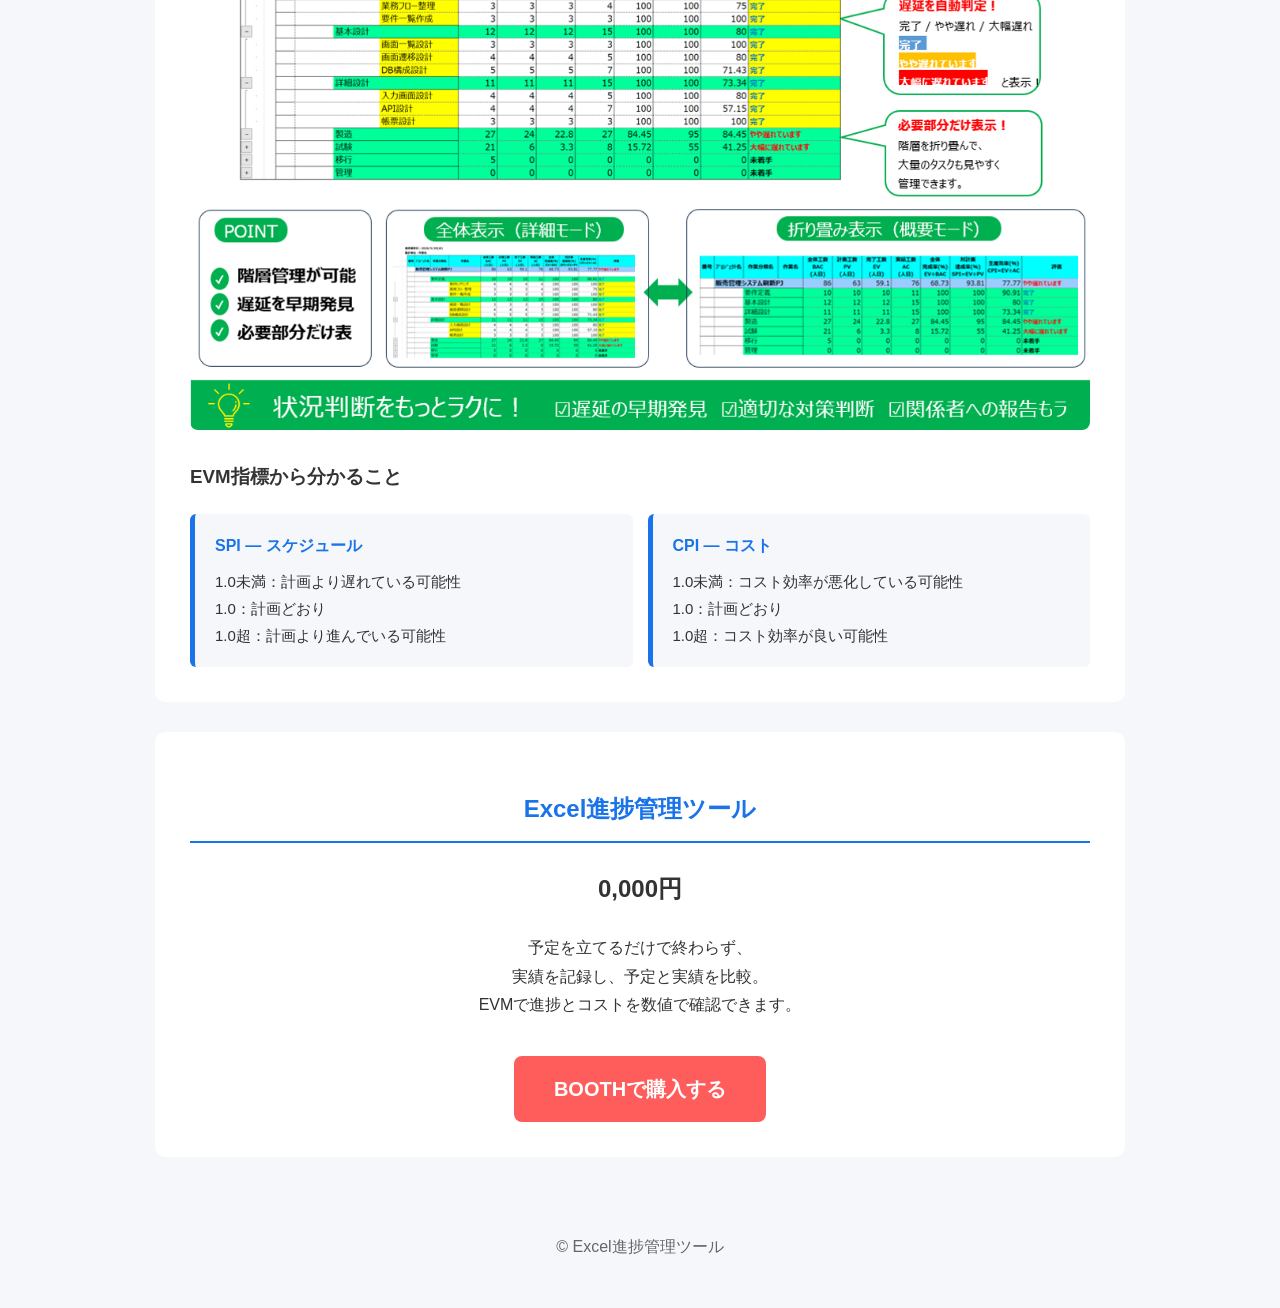
==== commit 7b5f2851: "EVMレポート説明を改善" ====
--- a/index.html
+++ b/index.html
@@ -194,11 +194,12 @@
 
         </table>
 
-        <h3>EVM数値化レポート</h3>
-
-        <p>
-            進捗・遅延・コストの状況を、EVM指標で確認できます。
-        </p>
+        <h3>実際のEVMレポート</h3>
+
+        <p>
+            このツールでは、EVM指標を使って進捗やコストの状況をレポートで確認できます。
+        </p>
+
 
         <img class="evm-report-image" src="images/evm-report-guide.png" alt="EVM数値化レポートの集計・分析画面">
 
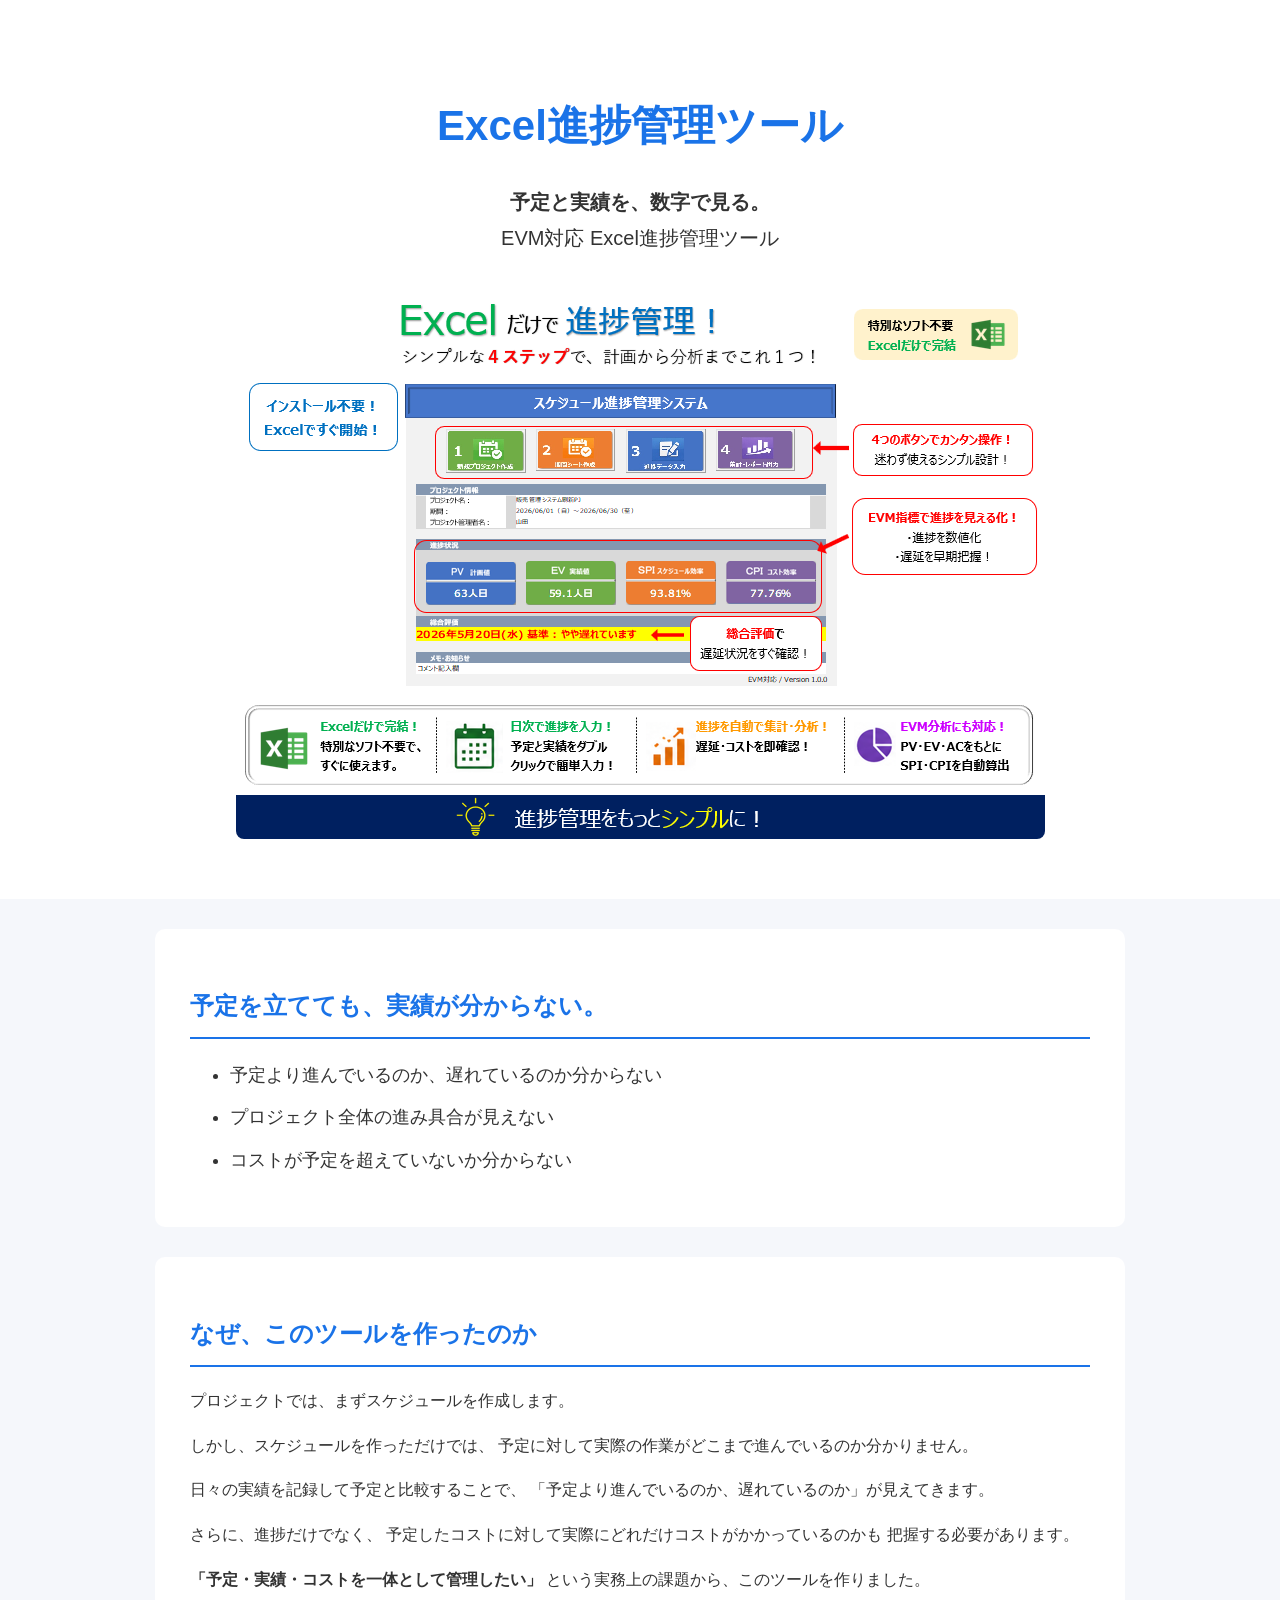
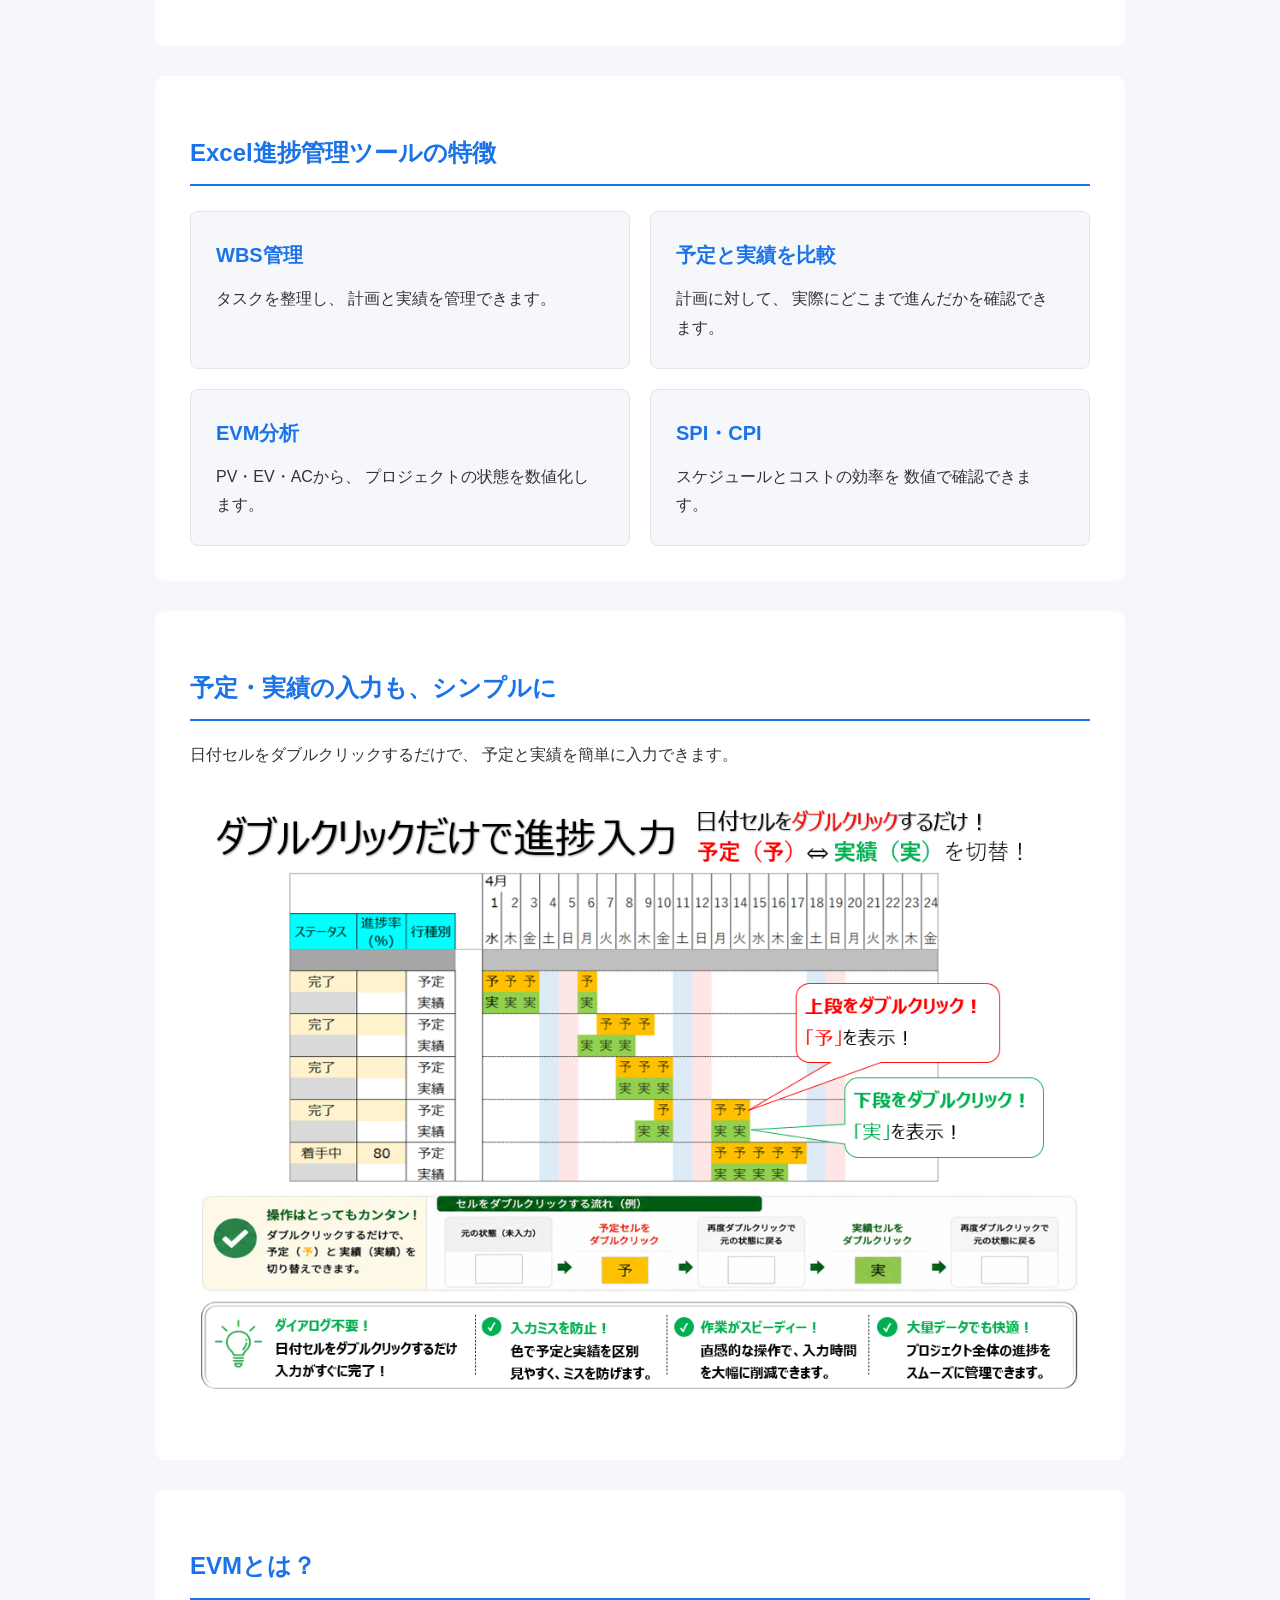
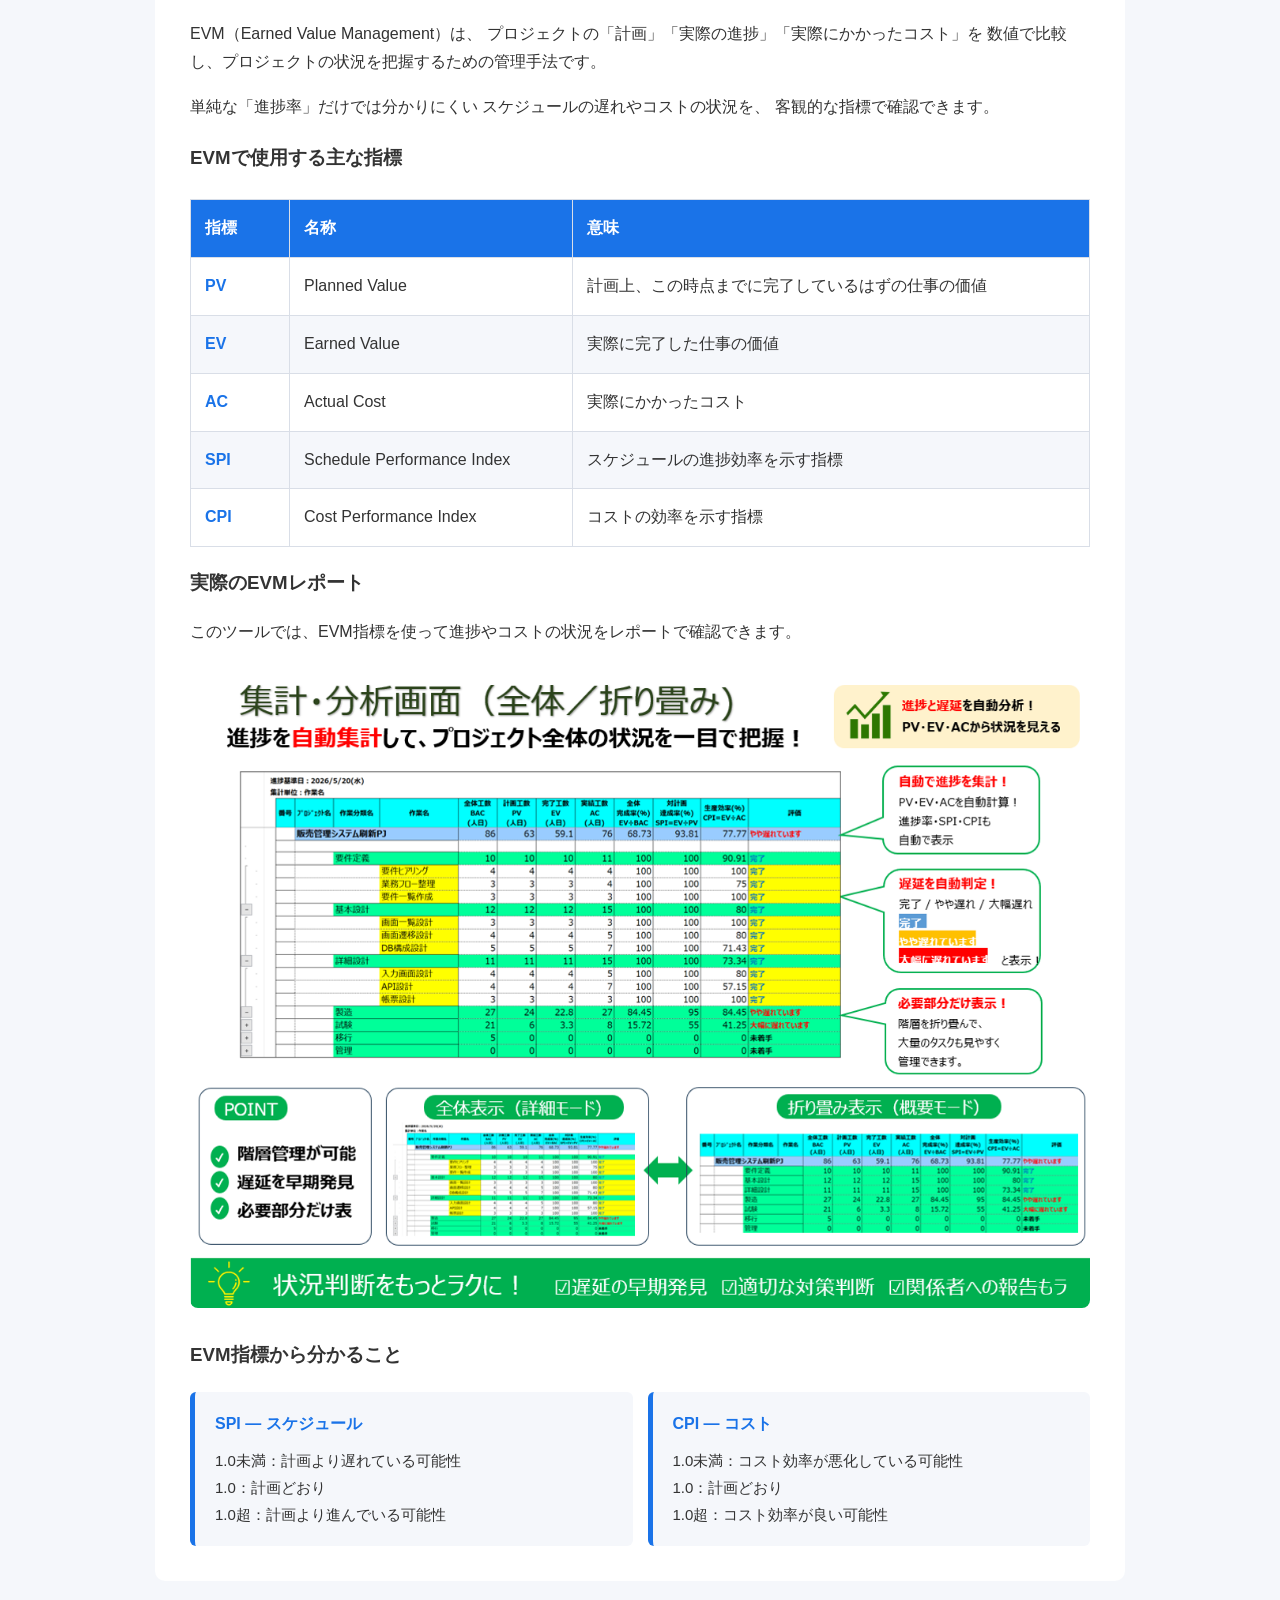
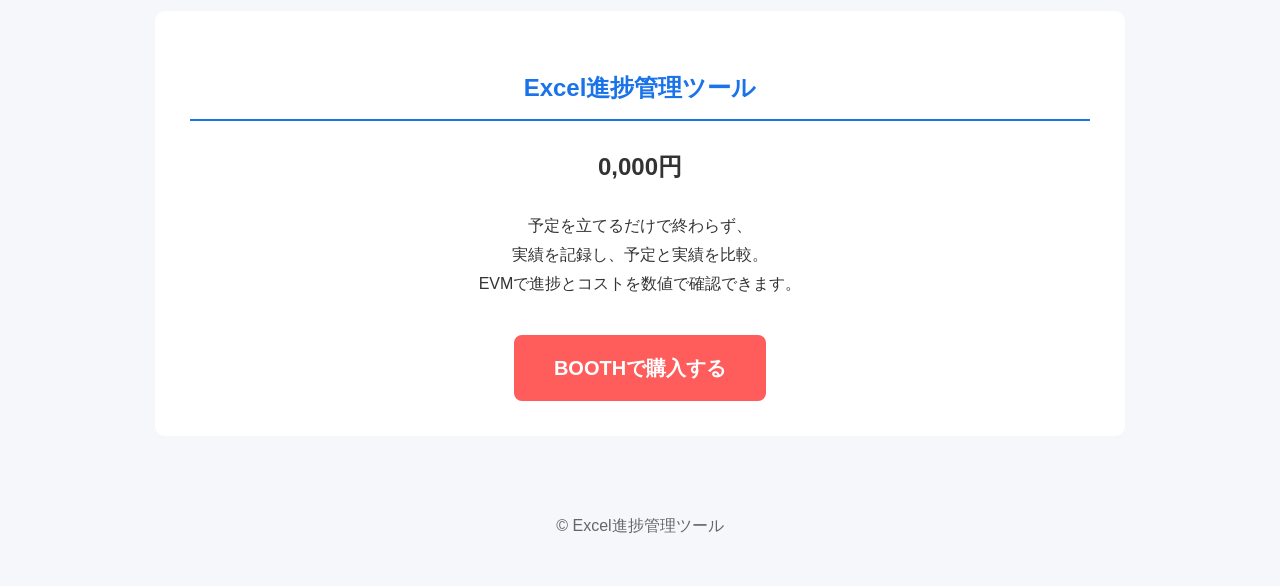
==== commit aafa2ba3: "予定実績入力の説明を追加" ====
--- a/index.html
+++ b/index.html
@@ -118,6 +118,20 @@
 
     </section>
 
+        <section>
+
+        <h2>予定・実績の入力も、シンプルに</h2>
+
+        <p>
+            日付セルをダブルクリックするだけで、
+            予定と実績を簡単に入力できます。
+        </p>
+
+        <img class="schedule-input-image"
+             src="images/schedule-input-guide.png"
+             alt="ダブルクリックによる予定・実績の入力方法">
+
+    </section>
 
     <section>
 
--- a/css/style.css
+++ b/css/style.css
@@ -244,3 +244,11 @@
     margin: 30px auto;
     border-radius: 8px;
 }
+
+.schedule-input-image {
+    display: block;
+    max-width: 100%;
+    height: auto;
+    margin: 30px auto;
+    border-radius: 8px;
+}
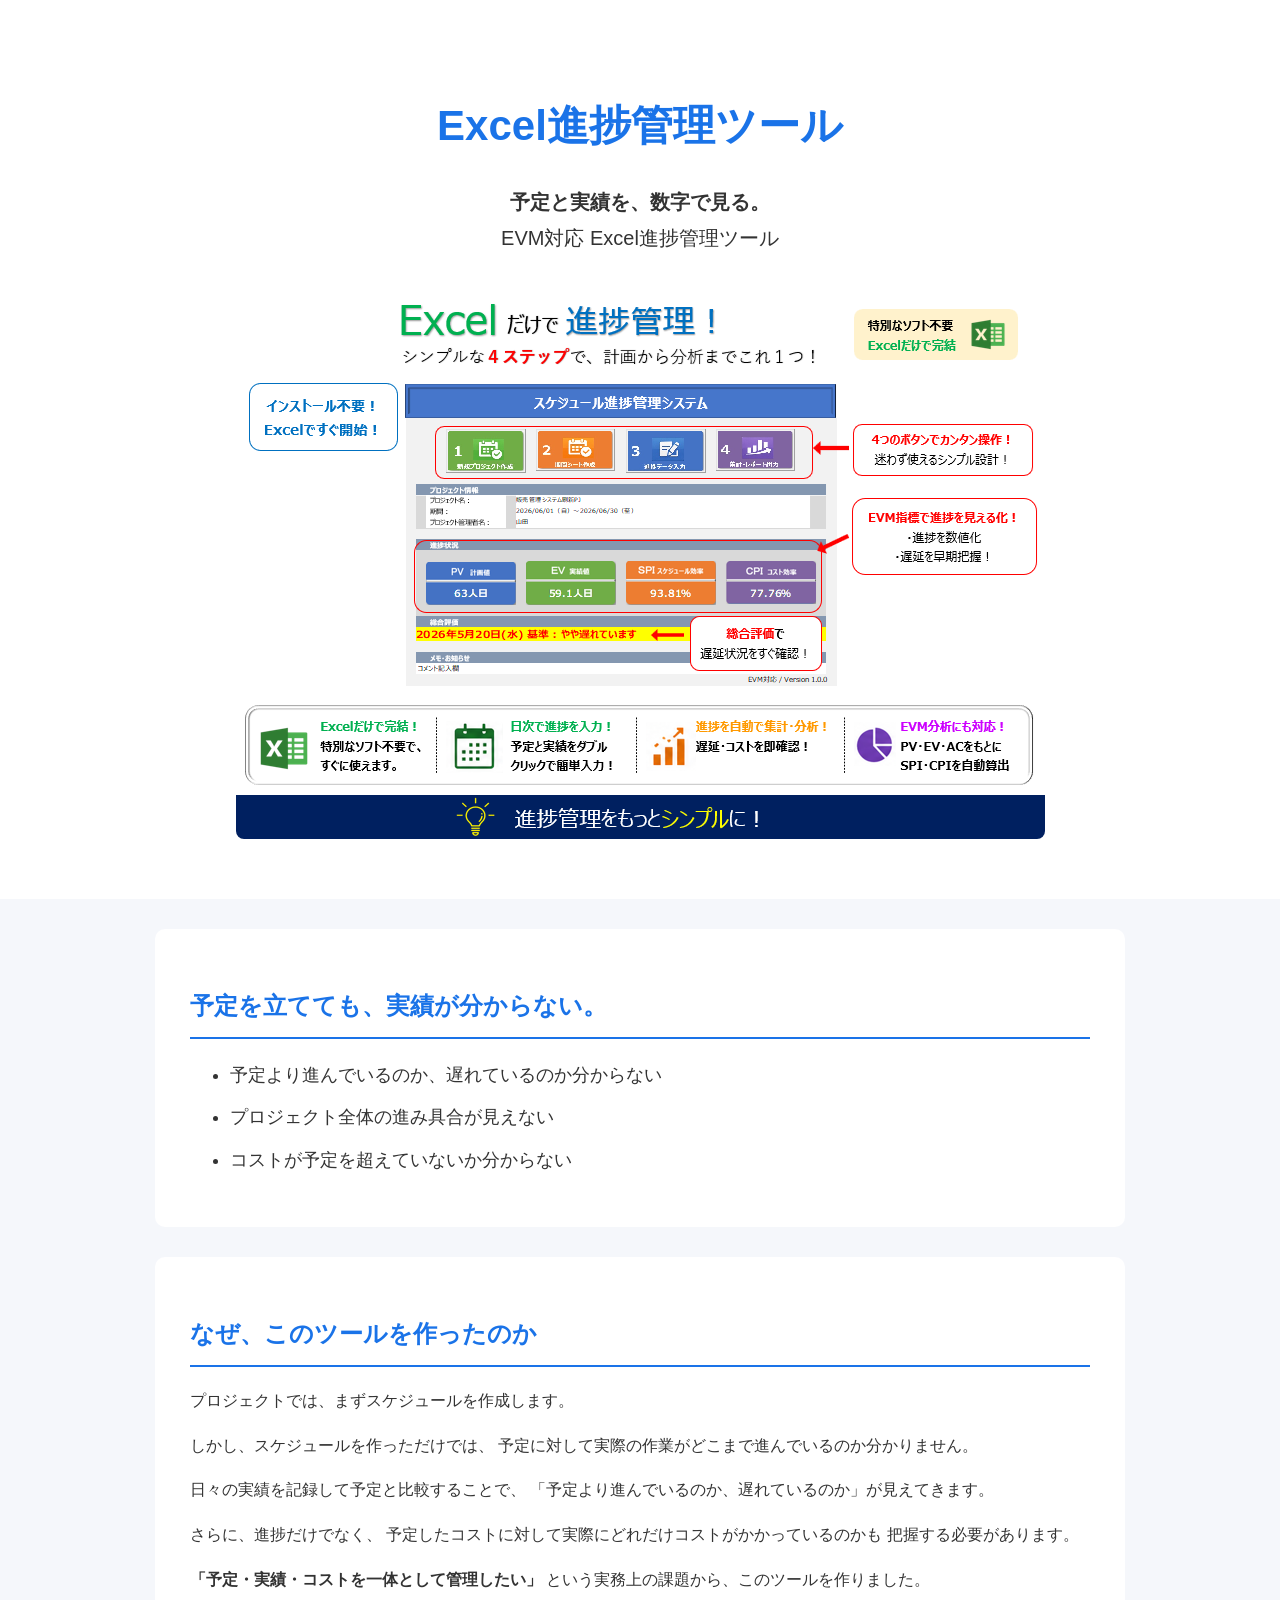
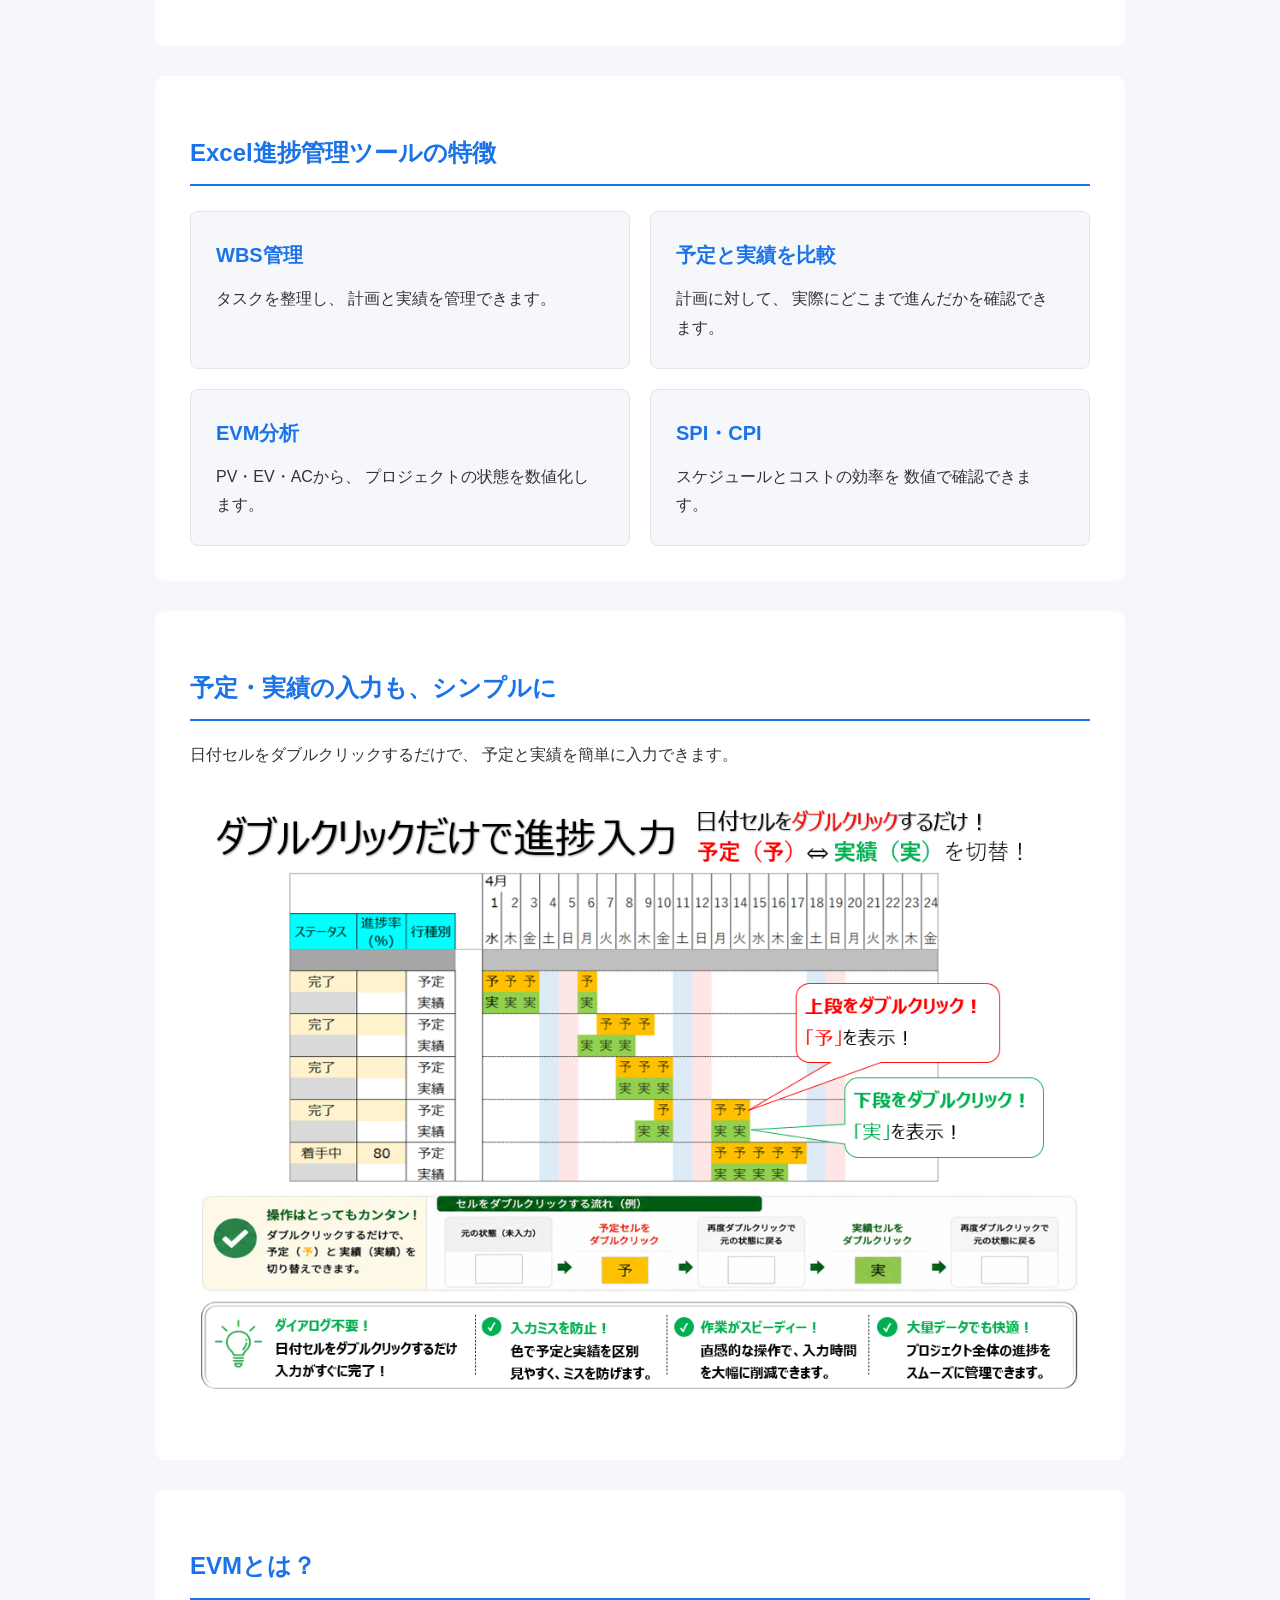
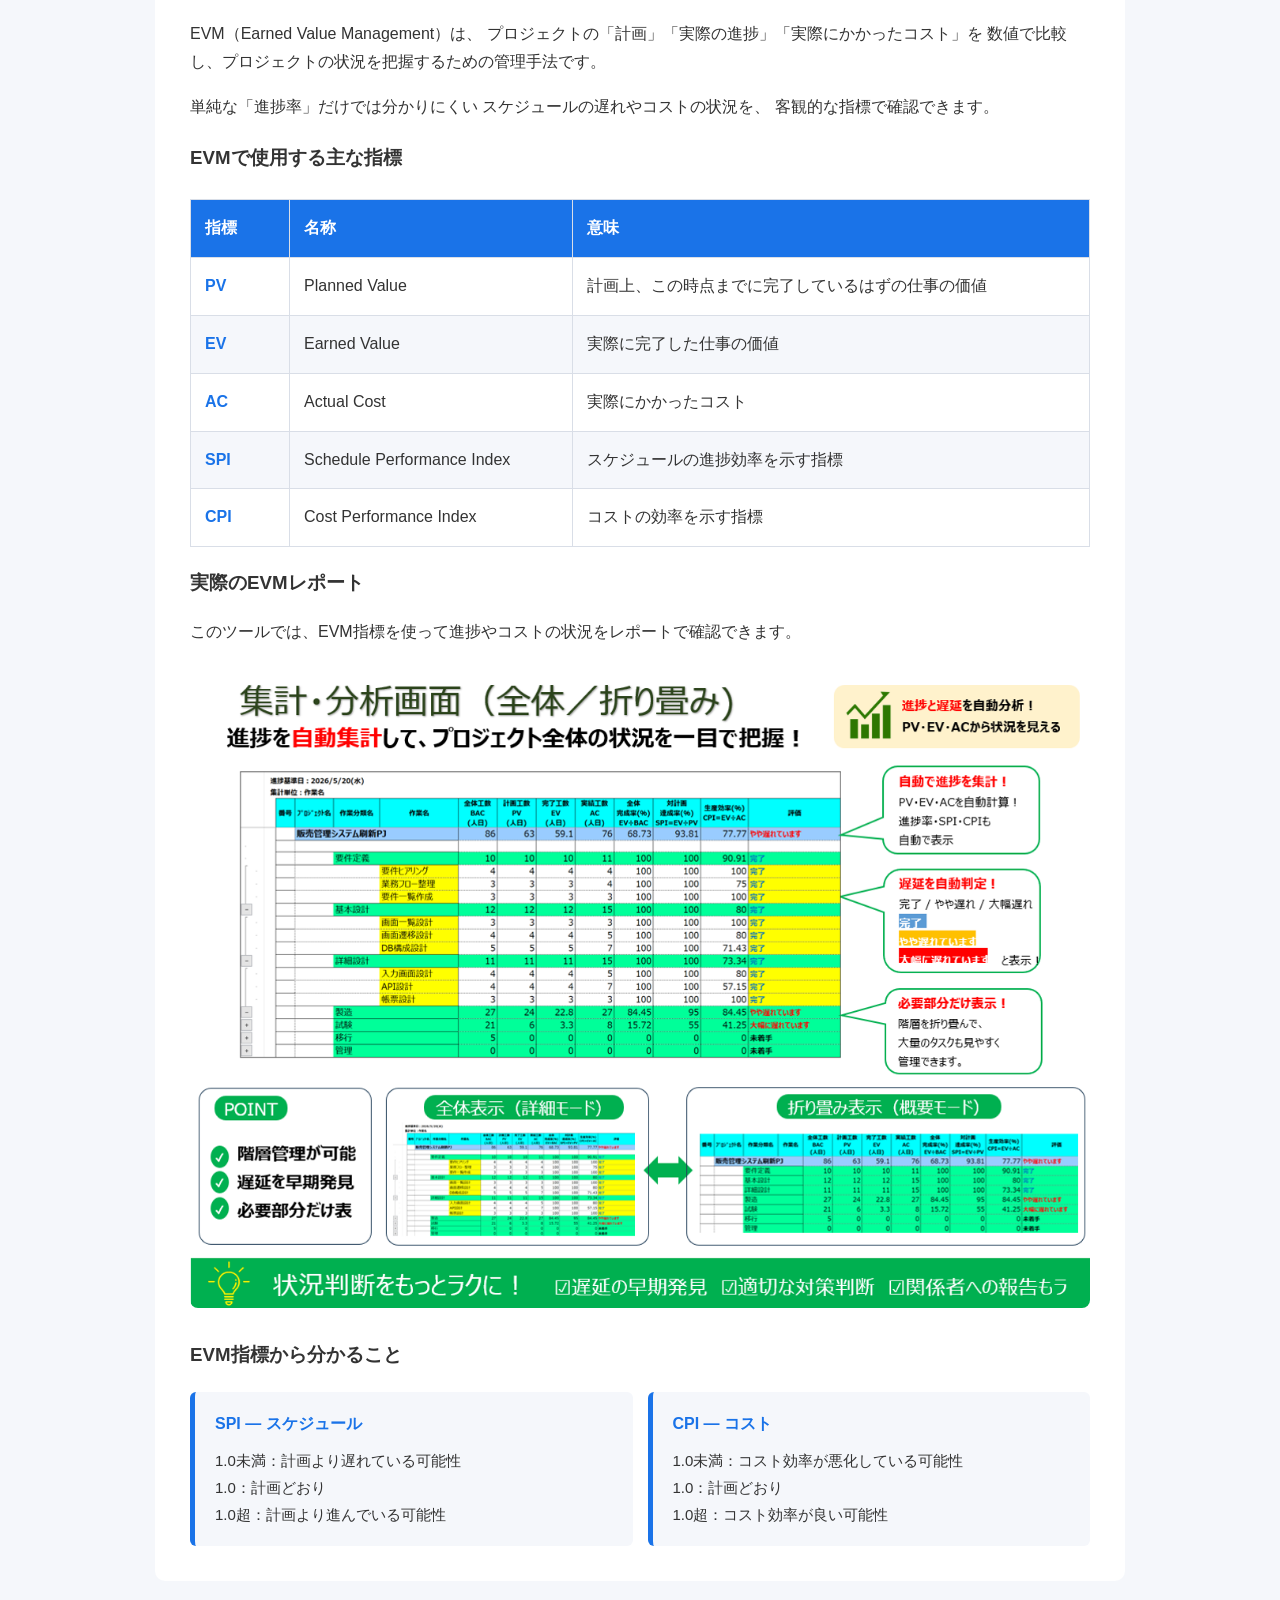
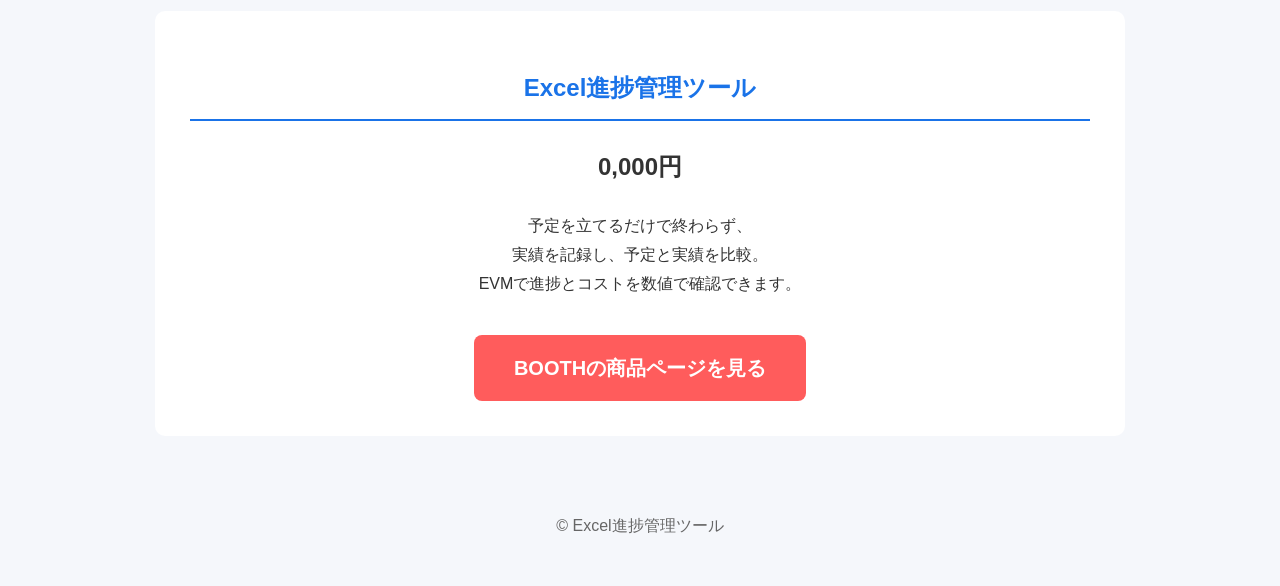
==== commit 43ecc7da: "boothボタンの文言変更" ====
--- a/index.html
+++ b/index.html
@@ -259,7 +259,7 @@
         </p>
 
         <a href="https://booth.pm/ja/items/8526920" target="_blank" rel="noopener noreferrer" class="booth-button">
-            BOOTHで購入する
+            BOOTHの商品ページを見る
         </a>
 
     </section>
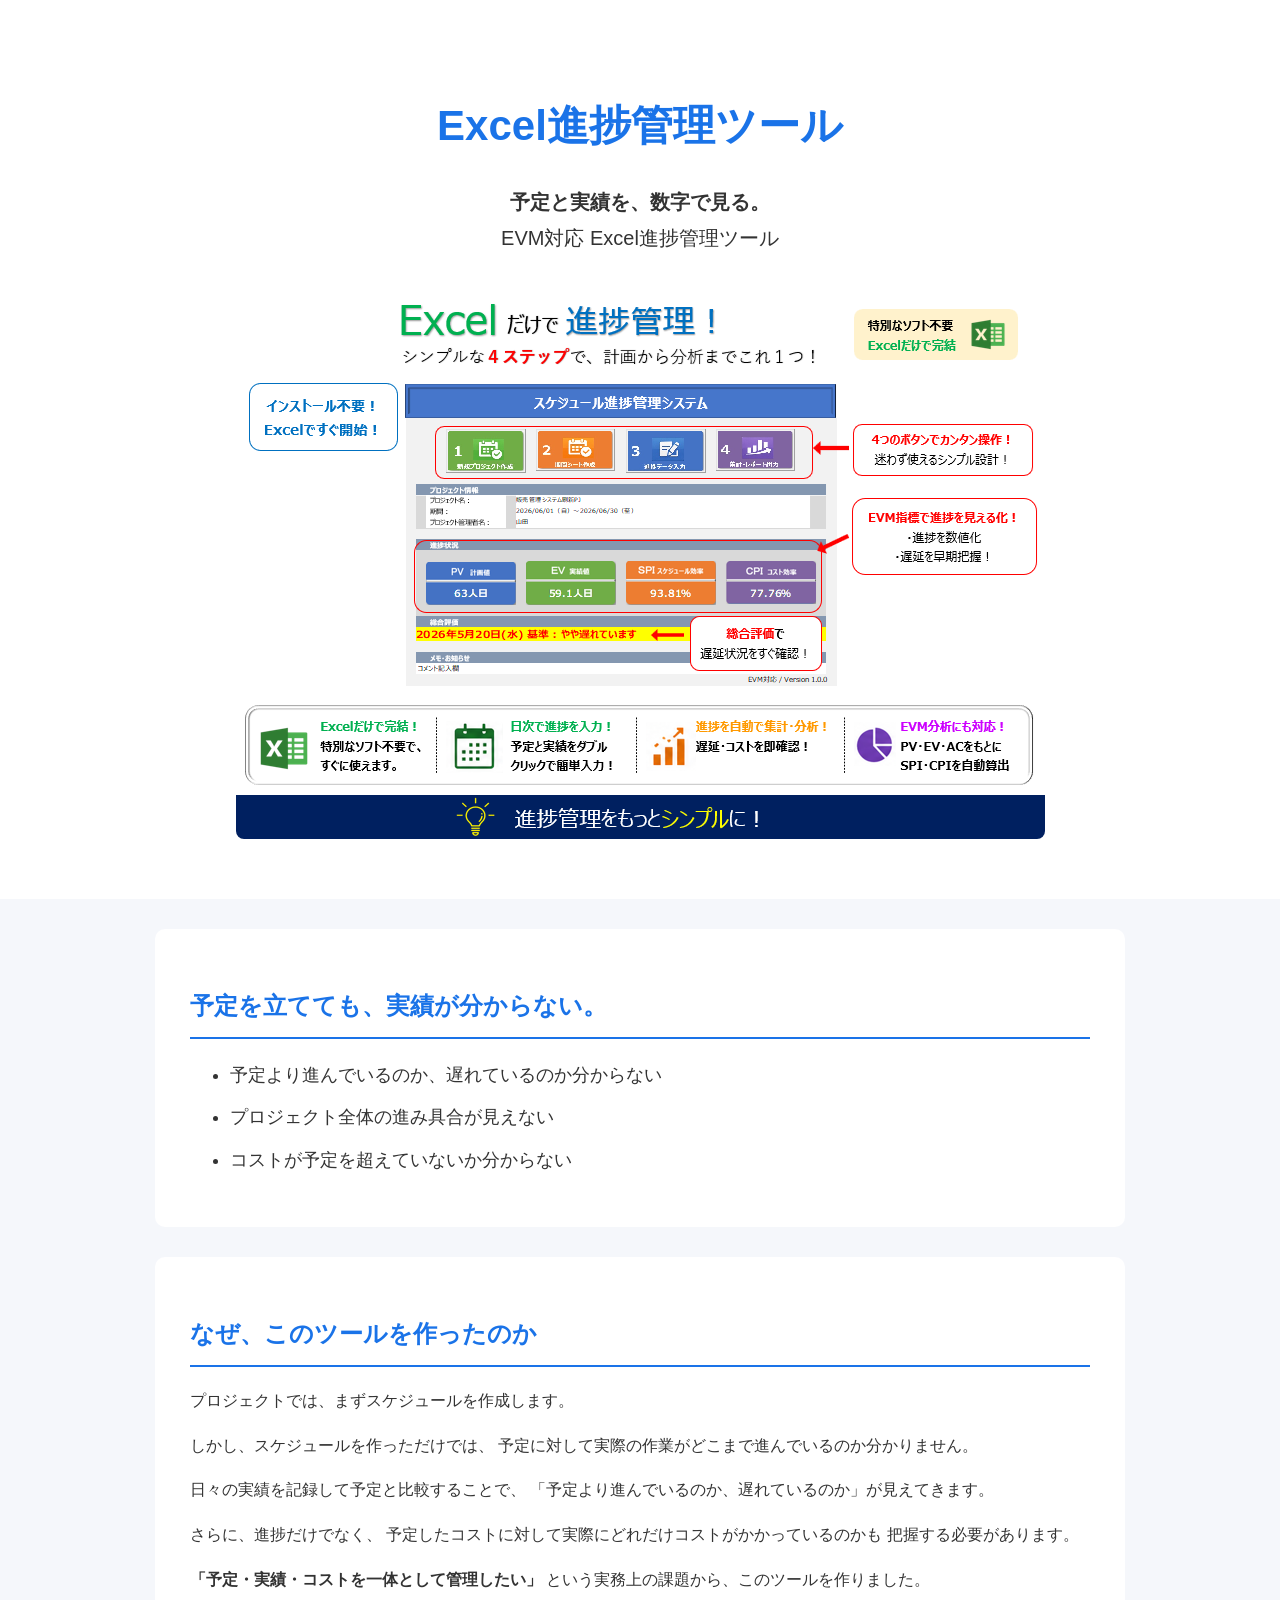
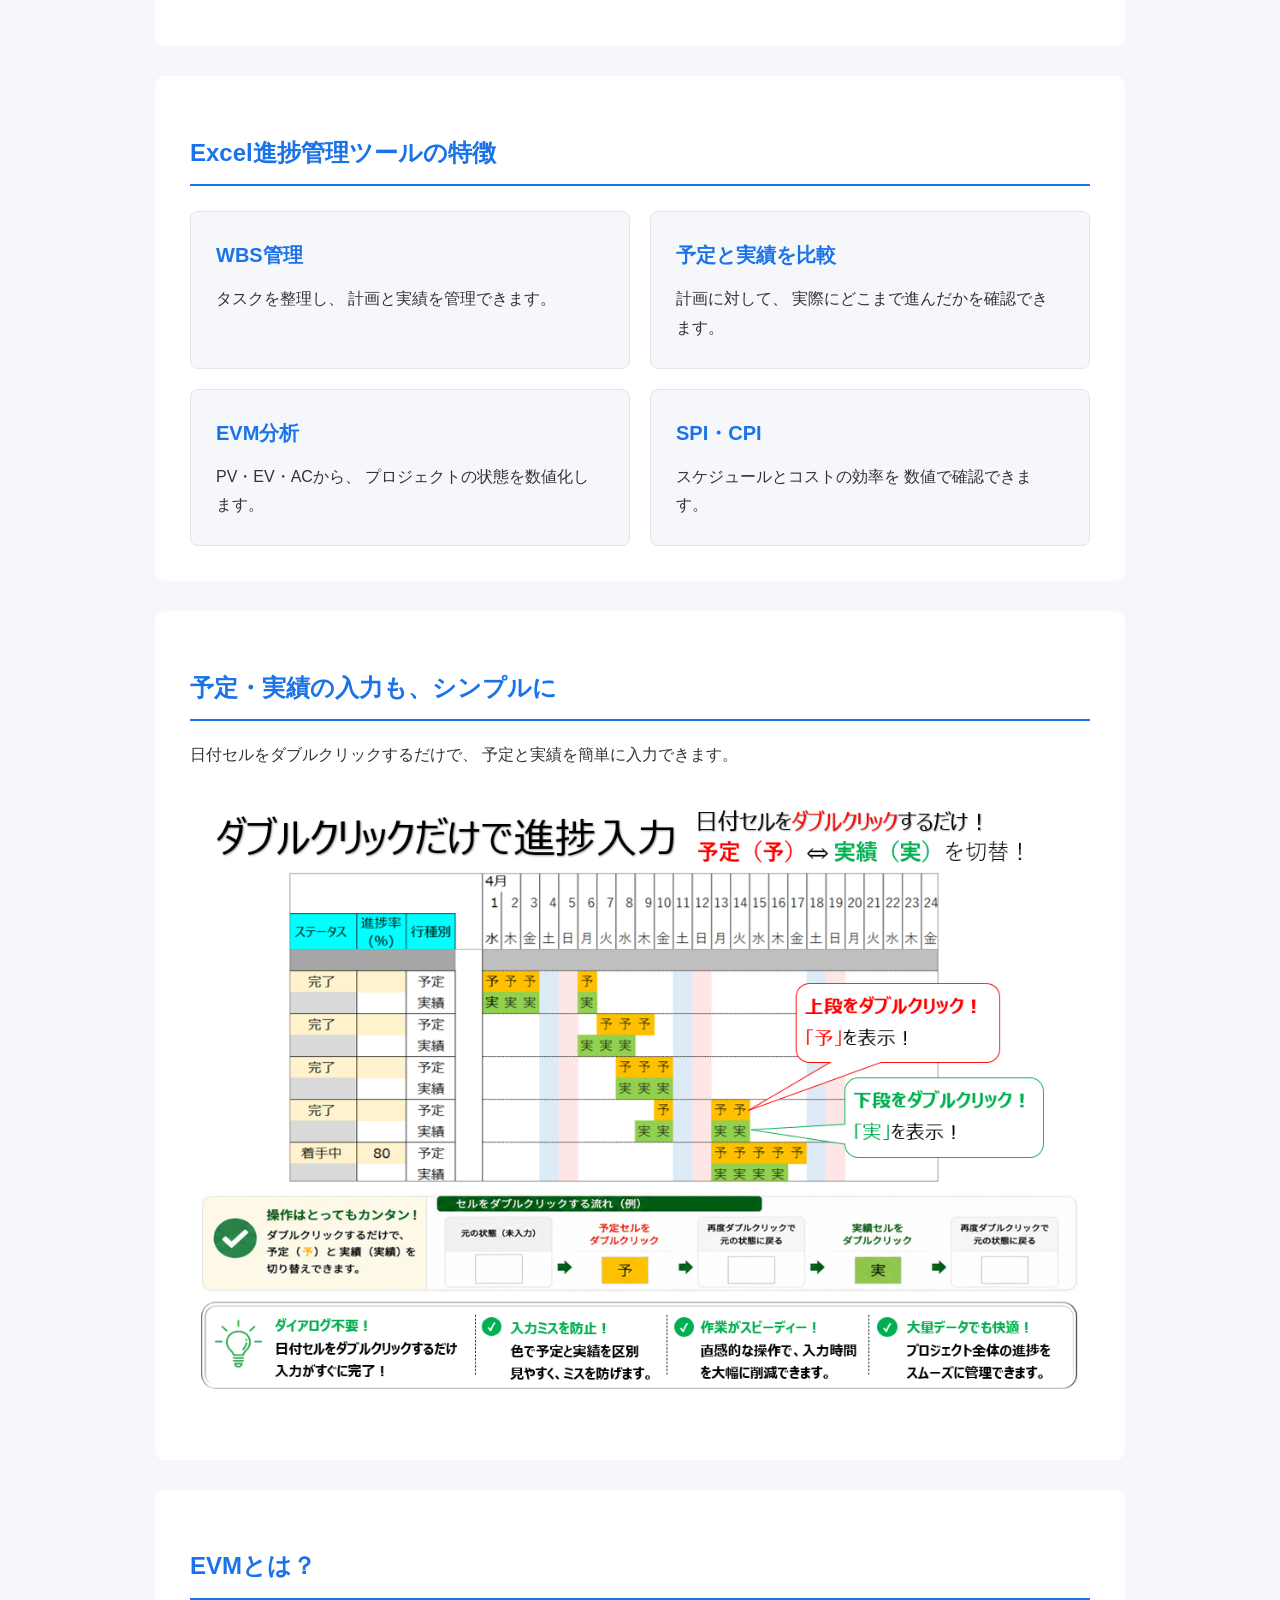
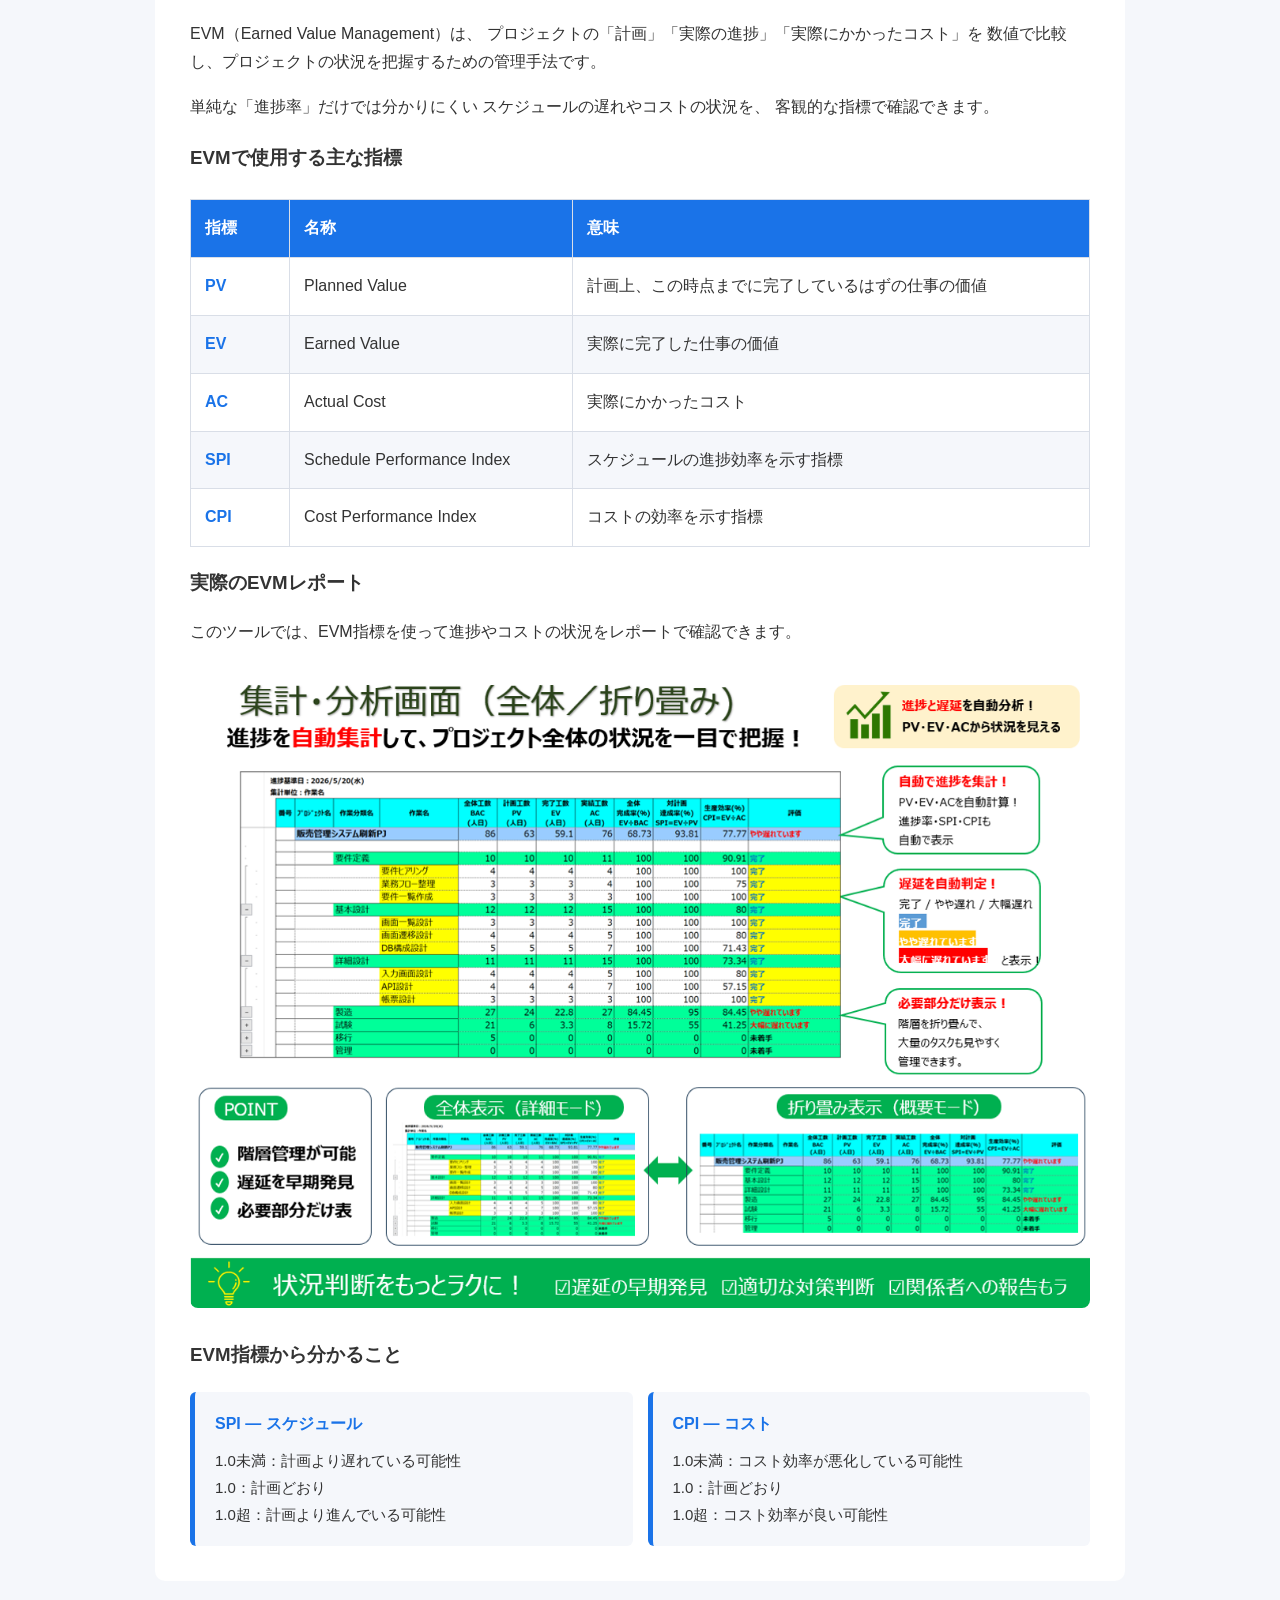
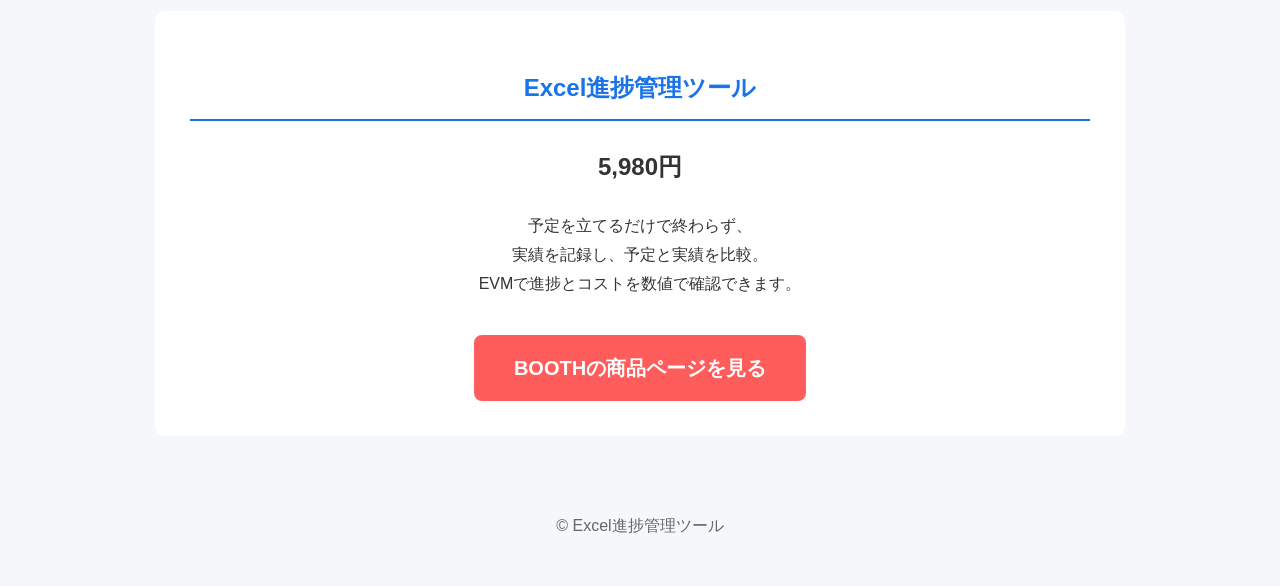
==== commit 5fb58a17: "Update index.html" ====
--- a/index.html
+++ b/index.html
@@ -249,7 +249,7 @@
         <h2>Excel進捗管理ツール</h2>
 
         <p class="price">
-            0,000円
+            5,980円
         </p>
 
         <p>
